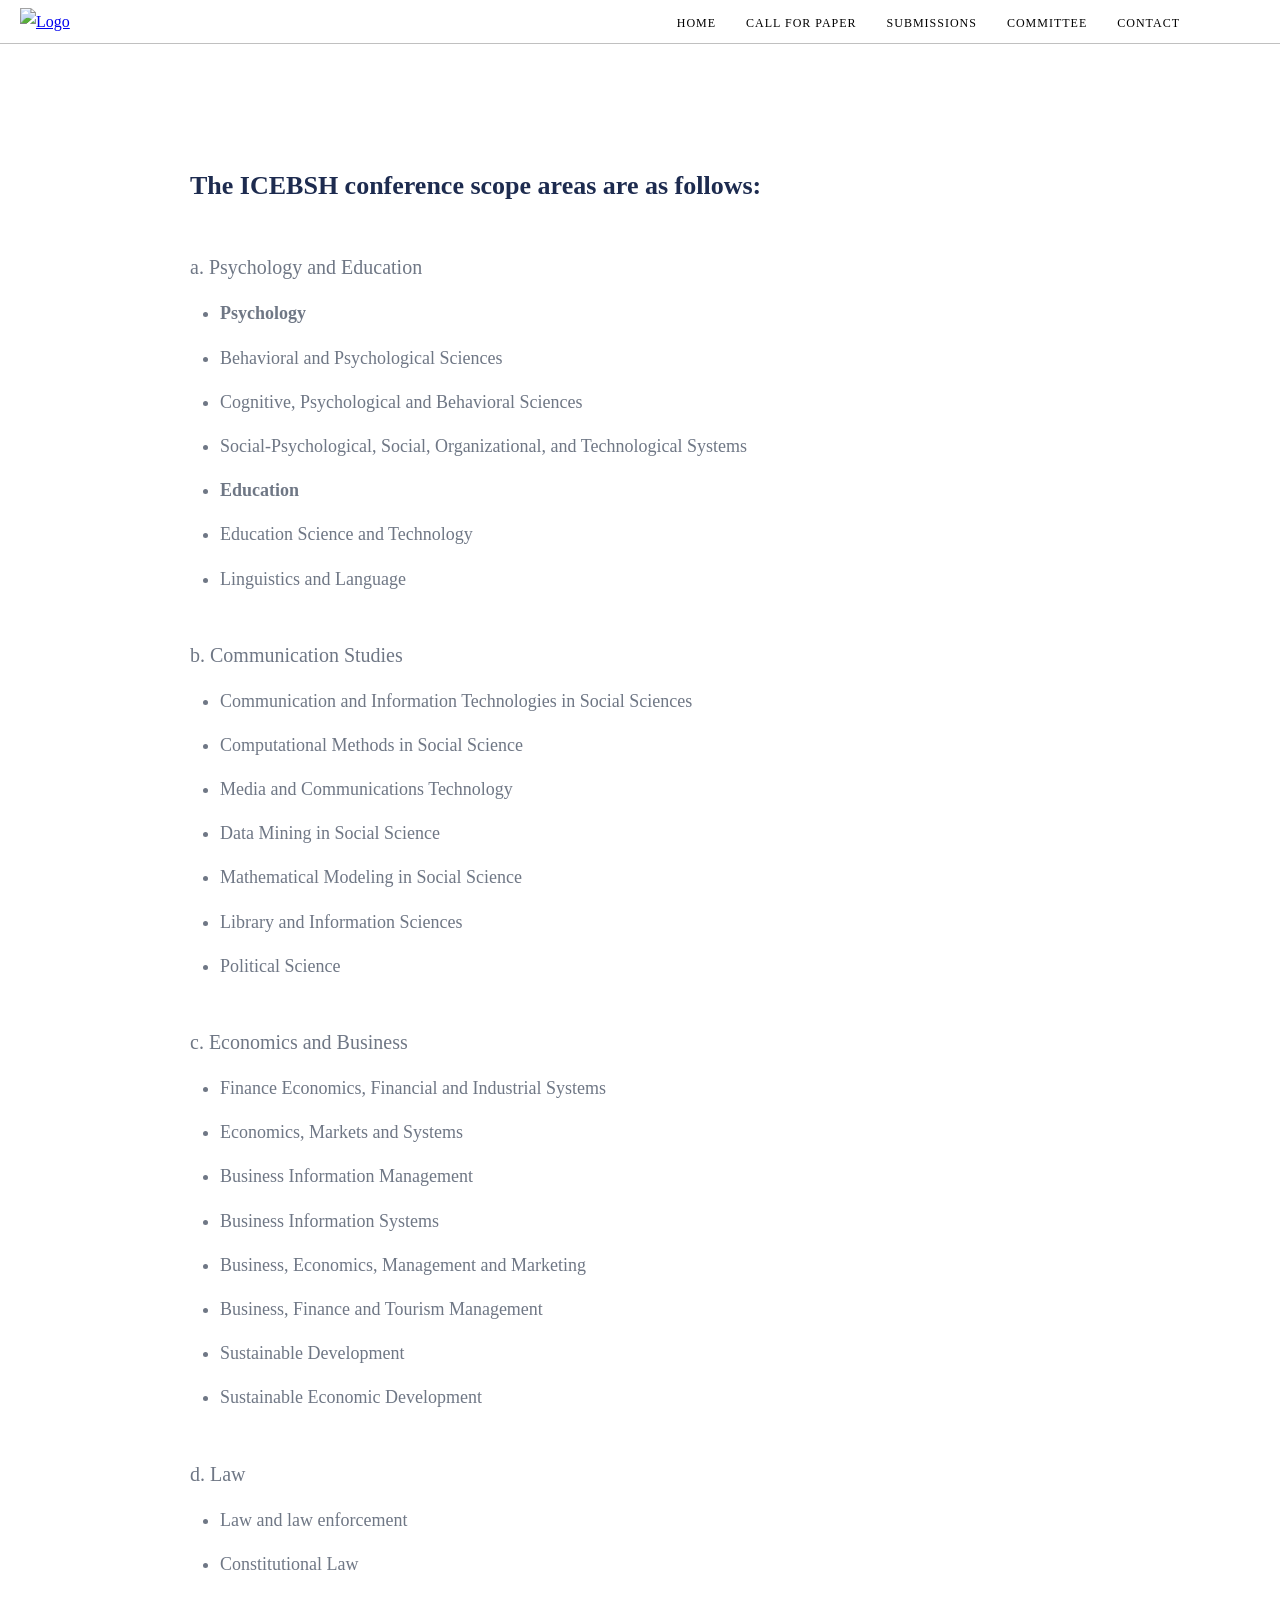
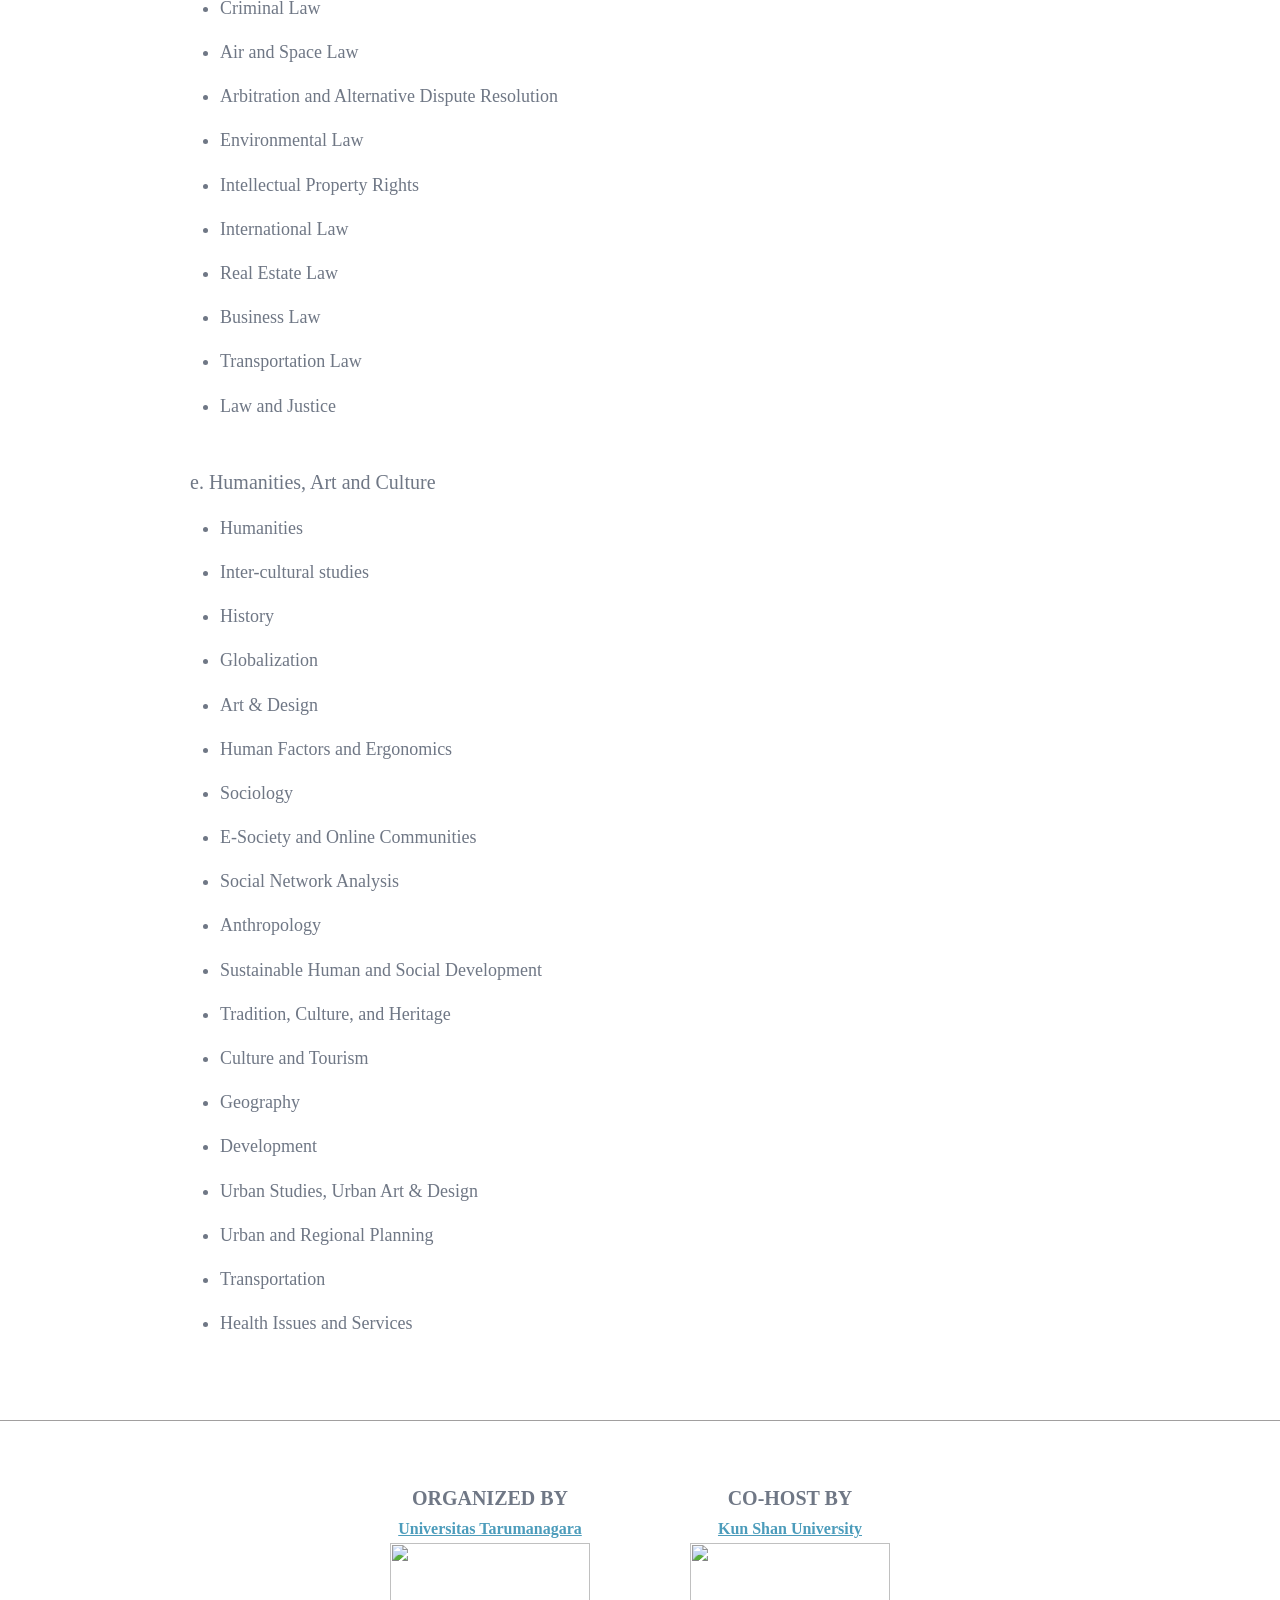
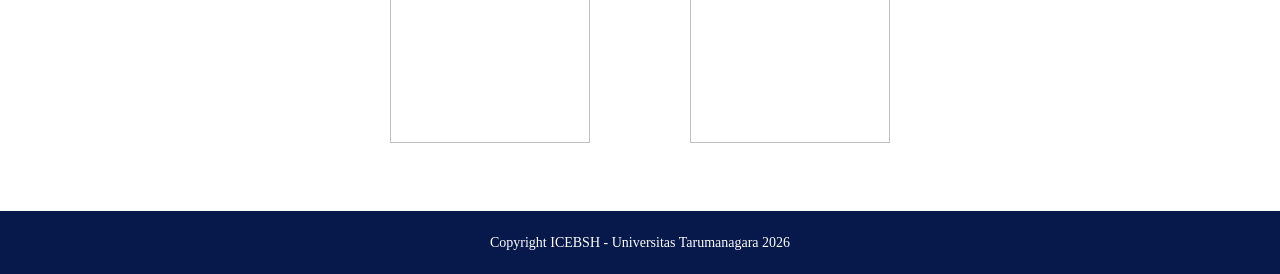
==== callforpaper.html @ 002e09a8 "update navbar & font" ====
<!DOCTYPE html>
<html lang="en">
<head>
    <meta charset="UTF-8">
    <title>Call For Paper - ICEBSH 2026</title>
    <meta name="viewport" content="width=device-width, initial-scale=1.0">
    <link rel="stylesheet" href="style.css">
</head>
<body>
   
<!-- NAVBAR -->
<header class="navbar">
    <div class="nav-container">
        <div class="logo">
            <a href="index.html">
                <img src="img/logoicebsh.png" alt="Logo">
            </a>
        </div>

        <div class="menu-toggle" id="menu-toggle">
            ☰
        </div>
        
         <nav>
            <ul class="nav-menu" id="nav-menu">
                <li><a href="index.html">HOME</a></li>
                <li class ="dropdown"><a href="callforpaper.html">CALL FOR PAPER</a></li>
                <li><a href="submissions.html">SUBMISSIONS</a></li>
                <li><a href="committee.html">COMMITTEE</a></li>
                <li><a href="contact.html">CONTACT</a></li>
            </ul>
        </nav>
    </div>
</header>

<div class="cfp-container">
<h2 class="cfp-title">The ICEBSH conference scope areas are as follows:</h2>
    <div class="cfp-content">
    <p class="cfp-section">a. Psychology and Education</p>
    <ul>
    <li><strong>Psychology</strong></li>
    <li>Behavioral and Psychological Sciences</li>
    <li>Cognitive, Psychological and Behavioral Sciences</li>
    <li>Social-Psychological, Social, Organizational, and Technological Systems</li>
    <li><strong>Education</strong></li>
    <li>Education Science and Technology</li>
    <li>Linguistics and Language</li>
    </ul>

    <p class="cfp-section">b. Communication Studies</p>

    <ul>
    <li>Communication and Information Technologies in Social Sciences</li>
    <li>Computational Methods in Social Science</li>
    <li>Media and Communications Technology</li>
    <li>Data Mining in Social Science</li>
    <li>Mathematical Modeling in Social Science</li>
    <li>Library and Information Sciences</li>
    <li>Political Science</li>
    </ul>

    <p class="cfp-section">c. Economics and Business</p>

    <ul>
    <li>Finance Economics, Financial and Industrial Systems</li>
    <li>Economics, Markets and Systems</li>
    <li>Business Information Management</li>
    <li>Business Information Systems</li>
    <li>Business, Economics, Management and Marketing</li>
    <li>Business, Finance and Tourism Management</li>
    <li>Sustainable Development</li>
    <li>Sustainable Economic Development</li>
    </ul>

    <p class="cfp-section">d. Law</p>

    <ul>
    <li>Law and law enforcement</li>
    <li>Constitutional Law</li>
    <li>Criminal Law</li>
    <li>Air and Space Law</li>
    <li>Arbitration and Alternative Dispute Resolution</li>
    <li>Environmental Law</li>
    <li>Intellectual Property Rights</li>
    <li>International Law</li>
    <li>Real Estate Law</li>
    <li>Business Law</li>
    <li>Transportation Law</li>
    <li>Law and Justice</li>
    </ul>

    <p class="cfp-section">e. Humanities, Art and Culture</p>

    <ul>
    <li>Humanities</li>
    <li>Inter-cultural studies</li>
    <li>History</li>
    <li>Globalization</li>
    <li>Art & Design</li>
    <li>Human Factors and Ergonomics</li>
    <li>Sociology</li>
    <li>E-Society and Online Communities</li>
    <li>Social Network Analysis</li>
    <li>Anthropology</li>
    <li>Sustainable Human and Social Development</li>
    <li>Tradition, Culture, and Heritage</li>
    <li>Culture and Tourism</li>
    <li>Geography</li>
    <li>Development</li>
    <li>Urban Studies, Urban Art & Design</li>
    <li>Urban and Regional Planning</li>
    <li>Transportation</li>
    <li>Health Issues and Services</li>
    </ul>

    </div>
</div>

<section class="partners">
    <div class="partner-item">
        <h3>ORGANIZED BY</h3>
        <p>
            <a href="https://untar.ac.id" target="_blank">
            Universitas Tarumanagara</a>
        </p>
        <img src="img/untar.png" alt="">
    </div>

    <div class="partner-item">
        <h3>CO-HOST BY</h3>
        <p>
            <a href="https://untar.ac.id" target="_blank">
            Kun Shan University</a>
        </p>
        <img src="img/kunshan.png" alt="">
    </div>
</section>

<footer>
    Copyright ICEBSH - Universitas Tarumanagara 2026
</footer>

<script>
    const toggle = document.getElementById("menu-toggle");
    const menu = document.getElementById("nav-menu");

    toggle.addEventListener("click", function(){
        menu.classList.toggle("active");
    });
</script>

</body>
</html>
---- style.css ----
* {
    margin: 0;
    padding: 0;
    box-sizing: border-box;
}

body {
    font-family: 'Arial, Helvetica, sans-serif';
    line-height: 1.7;
    color: #222;
    min-height: 100vh;
}

/* NAVBAR */
.navbar {
    background: #ffffff;
    border-bottom: 1px solid #c0c0c0;
    position:flex;
    margin-left: auto;
    top:0;
    z-index:1000;

}

.nav-container {
    display: flex;
    max-width: 1200px;
    padding: 8px 20px;
    justify-content: space-between;
    align-items: center;
}

.logo img {
    height: 50px; 
}

.nav-menu {
    list-style: none;
    display: flex;
    gap: 30px;
}

.nav-menu li a {
    text-decoration: none;
    color: #000;
    font-weight: 300;
    font-size: 12px;
    letter-spacing: 1px;
    text-transform: uppercase;
    transition: 0.3s;
}

.nav-menu li a:hover {
    color: #0056b3;
    position:relative;
}

.nav-menu li a.active {
    color: #0056b3;
    text-decoration:none;
    font-weight:500;
}

.dropdown-menu{
    position:static;
    top:100%;
    left:0;
    background:white;
    list-style:none;
    flex-direction: column;
    padding:10px 0;
    min-width:180px;
    display:none;
    box-shadow:0 2px 10px rgba(0,0,0,0.1);
}

.dropdown-menu li{
    padding:8px 20px;
}

.dropdown-menu li a{
    color:#333;
}

.dropdown:hover .dropdown-menu{
    display:block;
}

/* ===== BANNER ===== */
.hero-banner {
    width: 100%;
    height: 120vh;         
    overflow-x: auto;           
    overflow-y: hidden;
    cursor: grab;
}

.hero-banner img {
    width: 100%;
    min-width: 1200px;              
    height: 100%;
    object-fit: cover;          
    display: block;
}

.hero-banner.active {
    cursor: grabbing;
}

/* ==== ALT BANNER  */
.alt-banner {
    width: 100vw;
    overflow-x: auto; 
    overflow-y: hidden;
}

.alt-banner img {
    width: 100%;
    height: 100%;
    object-fit: fill;
    display: block;
    min-width: 1200px;
}

@media (max-width: 768px) {
    .hero-banner {
        height: 60vh;
    }

    .hero-banner img {
        min-width: 1000px;  
    }
}

/* SECTION UTAMA*/
.section {
    padding: 60px 20px;
    max-width: 1000px;
    margin: auto;
}

.section h1 {
    font-family: 'Georgia, "Times New Roman", serif';
    font-size: 26px;    
    margin-bottom: 10px;
    text-align: left;
    color: #1d2b4f;
}

.section h2 {
    margin-top: 30px;
    margin-bottom: 15px;
    font-size: 20px;
    color: #003d80;
}

.link-highlight {
    color: #0056b3;
    font-weight: 600;
    text-decoration: none;
}

.link-highlight:hover {
    text-decoration: underline;
}

.content-box {
    background: #ffffff;
    padding: 30px;
    border-radius: 8px;
}

.content-box p {
    margin-bottom: 12px;
}

.content-box ul {
    padding-left: 20px;
    margin-bottom: 20px;
}

.content-box ul li {
    margin-bottom: 8px;
}

/* CALL FOR PAPER */
.cfp-container{
    max-width:900px;
    margin:120px auto 80px auto;
    font-family: Georgia, "Times New Roman", serif;
}

.cfp-title{
    text-align:left;
    font-size:26px;
    color:#1d2b4f;
    font-weight:bold;
    margin-bottom:10px;
}

.cfp-content{
    color:#6f7785;
    font-size:18px;
    line-height:1.9;
}

.cfp-section{
    margin-top:40px;
    font-size:20px;
    color: #6f7785;
}

.cfp-content ul{
    margin-top:10px;
    margin-bottom:30px;
    padding-left:30px;
}

.cfp-content li{
    margin-bottom:10px;
}

/* ===== TABLE SCHEDULE ===== */
.schedule-table {
    width: 100%;
    border-collapse: collapse;
    margin-top: 20px;
}

.schedule-table td {
    padding: 12px;
    border-bottom: 1px solid #ddd;
}

.schedule-table tr:hover {
    background: #f1f1f1;
}

/* ===== REGISTRATION BOX ===== */
.price-box {
    background: #eef4ff;
    padding: 20px;
    margin-top: 20px;
    border-left: 5px solid #0056b3;
}

/* ===== PARTNERS ===== */
.partners {
    border-top: #a19f9f solid 1px;
    display: flex;
    justify-content: center;
    gap: 100px;
    padding: 60px 20px;
    background: #ffffff;
    flex-wrap: wrap;
}

.partner-item {
    text-align: center;
}

.partner-item h3 {
    font-size: 20px;
    color: #6f7785;
}
.partner-item a {
    margin-bottom: 5px;
    font-size: 16px;
    font-weight: bold;
    color: #4c9cbb;
}
.partner-item img {
    width: 200px;
    height: 200px;
}

/* ===== SUBMISSION ===== */

.submission-container{
    max-width: 1000px;
    margin: 120px auto 80px auto;
    padding: 40px;
    font-family: Georgia, "Times New Roman", serif;
}

.submission-title{
    text-align: left;
    font-size: 26px;
    margin-bottom: 40px;
}

.submission-content{
    color: #6f7785;
    line-height: 1.8;
    font-size: 18px;
}

.submission-section{
    font-weight: bold;
    font-size: 20px;
    margin-top: 40px;
}

.submission-content ul{
    margin-top: 10px;
    padding-left: 20px;
}

.submission-content li{
    margin-bottom: 10px;
}

.link-highlight{
    color: #0066cc;
    font-weight: bold;
    text-decoration: none;
}

.link-highlight:hover{
    text-decoration: underline;
}

/* ===== COMMITTEE ===== */
.committee-container{
max-width: 1100px;
margin: 120px auto 80px auto;
padding: 40px;
font-family: Georgia, "Times New Roman", serif;
}

.committee-title-main{
text-align: left;
font-size: 28px;
margin-bottom: 40px;
}

.committee-content{
font-size: 18px;
line-height: 1.8;
color: #6f7785;
}

.committee-section{
font-size: 22px;
font-weight: bold;
margin-top: 40px;
margin-bottom: 20px;
}

.committee-row{
display: grid;
grid-template-columns: 220px 20px auto;
margin-bottom: 15px;
}

.committee-role{
font-weight: bold;
}

.committee-names{
line-height: 1.7;
}

.scientific-list{
margin-top: 10px;
padding-left: 20px;
}

.scientific-list li{
margin-bottom: 6px;
}

/* ===== CONTACT ===== */
.contact-section{
    padding:60px 20px;
    max-width:1000px;
    margin:auto;
    min-height:70vh;
}

.contact-box {
    background: #ffffff;
    padding: 30px;
    border-radius: 8px;
    text-align: left;
}

.contact-box p {
    margin-bottom: 10px;
}

.contact-email {
    font-weight: bold;
    color: #0056b3;
}

.contact-page{
    min-height:calc(100vh - 160px);
}   

/* ===== FOOTER ===== */
footer {
    background: #07184a;
    color: #fff;
    text-align: center;
    padding: 20px;
    font-size:14px;
}

/* ===== RESPONSIVE ===== */
.menu-toggle{
    display:none;
    font-size:28px;
    cursor:pointer;
}

@media (max-width:768px){

    .menu-toggle{
        display:block;
    }

    .nav-menu{
        position:absolute;
        top:70px;
        right:0;
        background:white;
        width:100%;
        flex-direction:column;
        align-items:center;
        display:none;
        padding:20px 0;
    }

    .nav-menu.active{
        display:flex;
    }

    .dropdown-menu{
        position:static;
        box-shadow:none;
    }

}
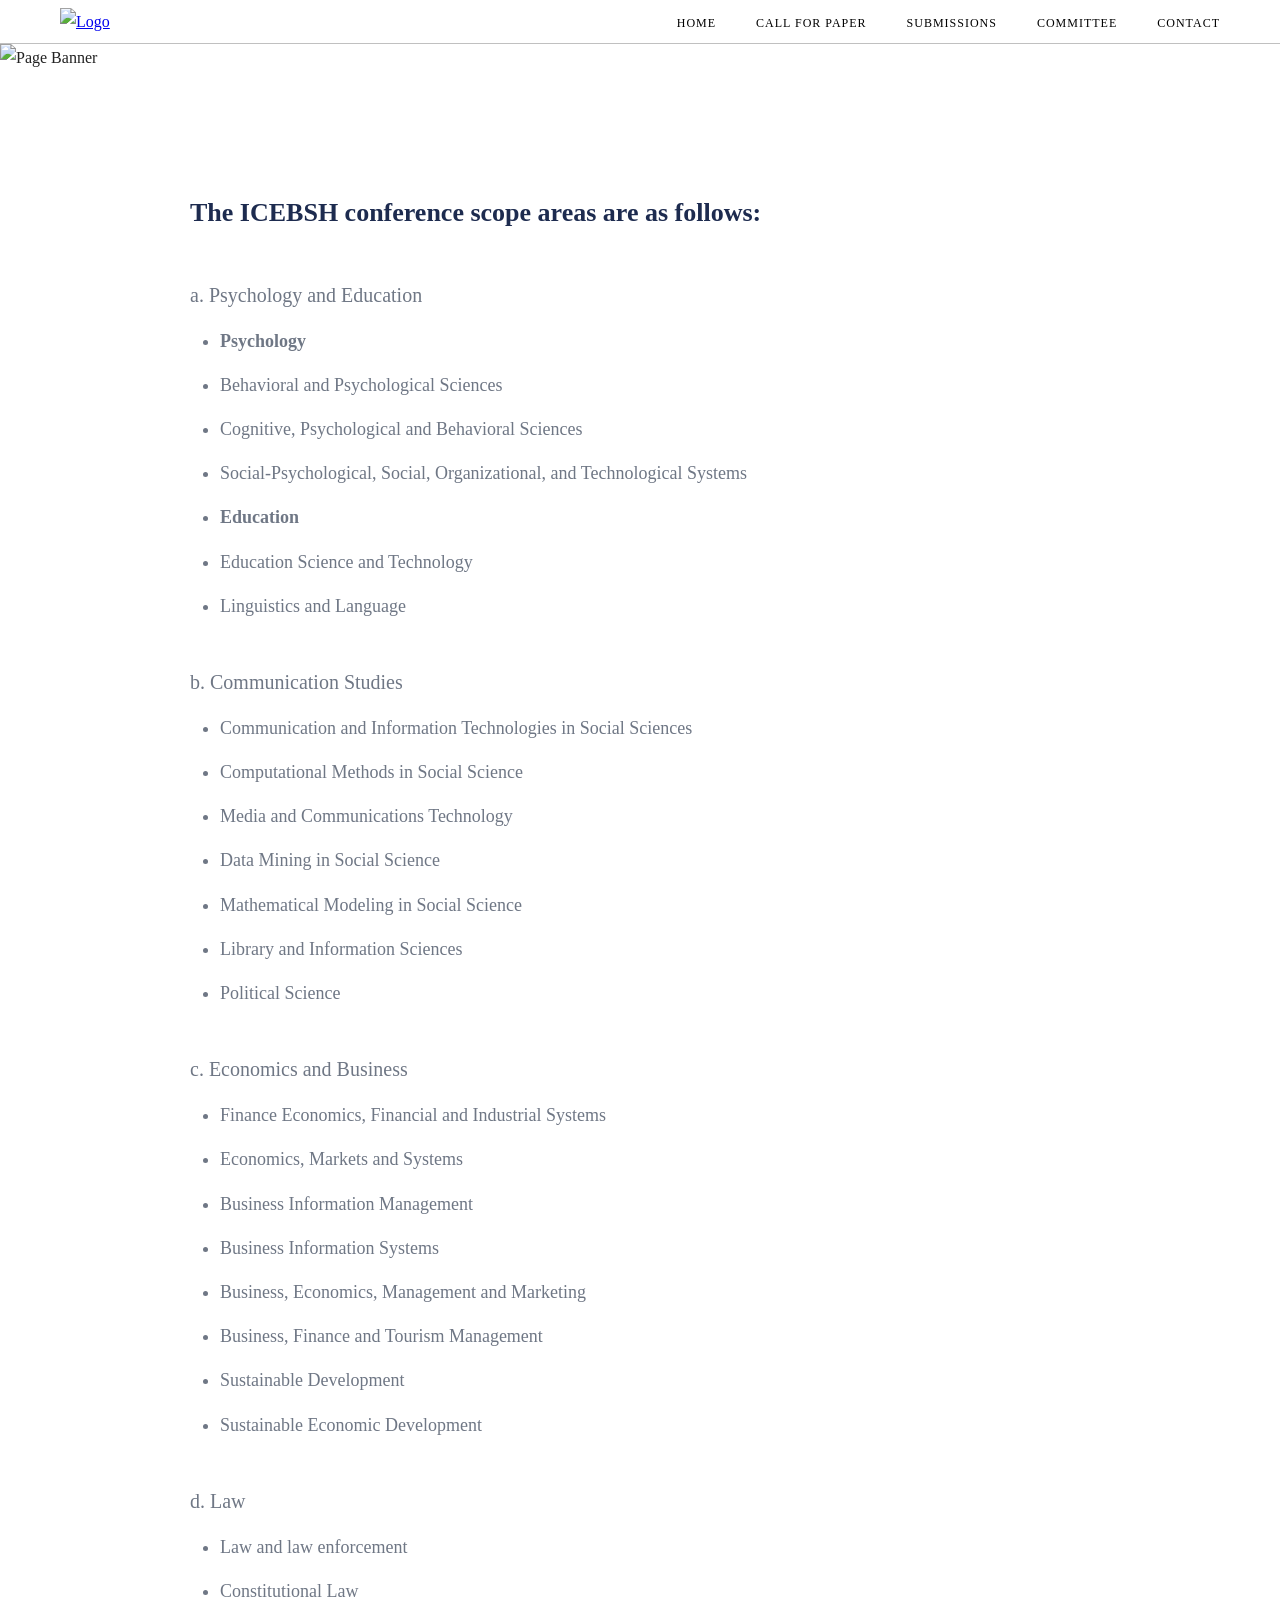
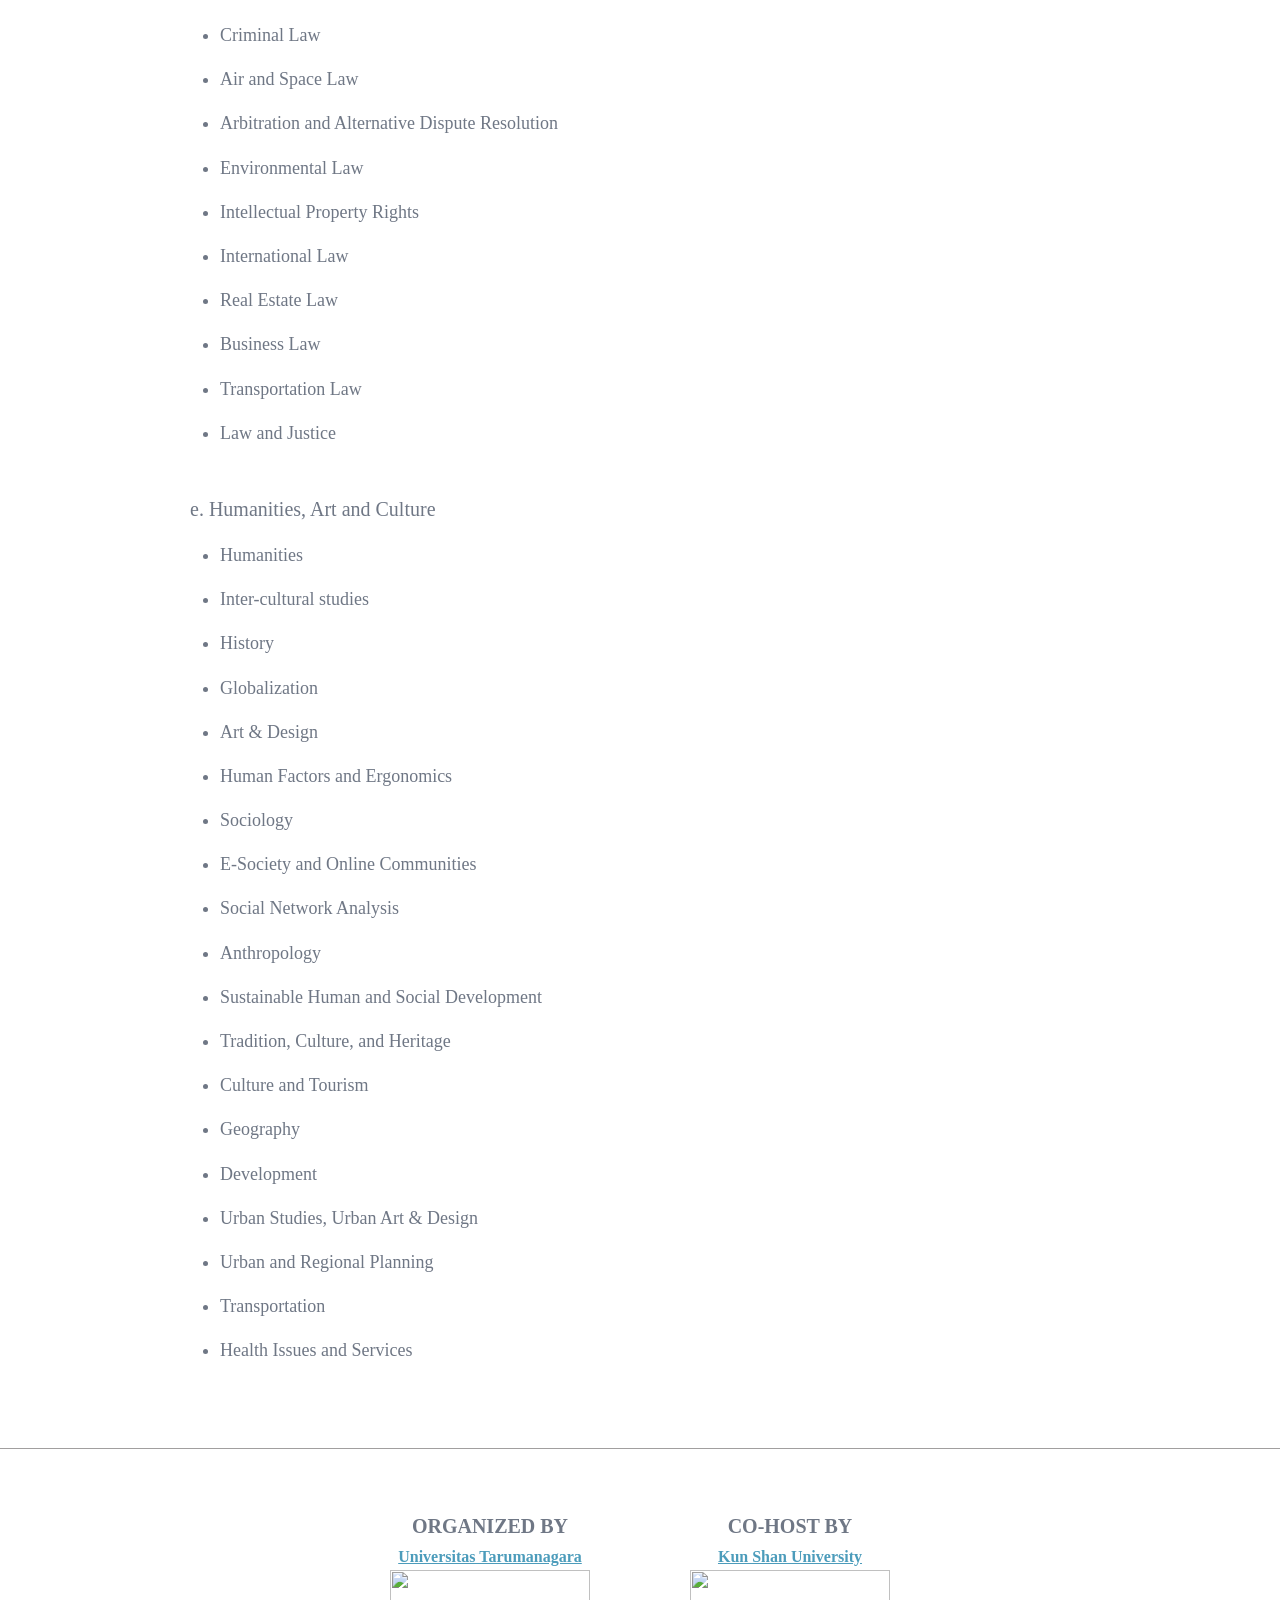
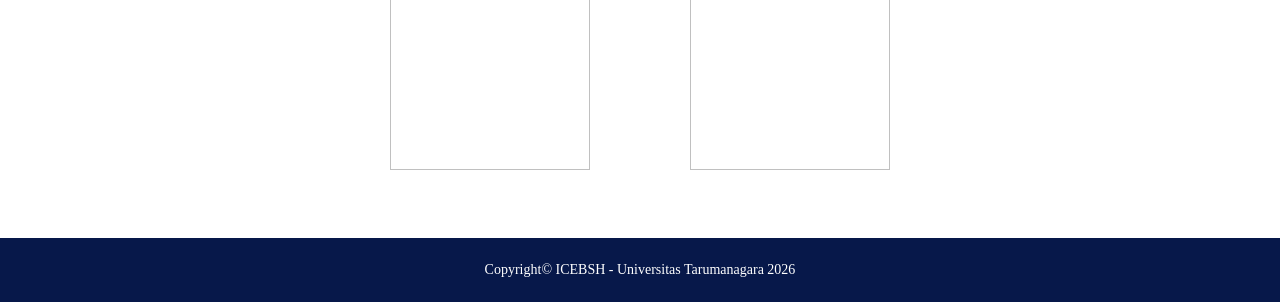
==== commit f06e0adb: "finishing tampilan + add banner di setiap page" ====
--- a/callforpaper.html
+++ b/callforpaper.html
@@ -6,8 +6,9 @@
     <meta name="viewport" content="width=device-width, initial-scale=1.0">
     <link rel="stylesheet" href="style.css">
 </head>
-<body>
-   
+
+
+<body>   
 <!-- NAVBAR -->
 <header class="navbar">
     <div class="nav-container">
@@ -32,6 +33,10 @@
         </nav>
     </div>
 </header>
+
+<section class="page-banner">
+    <img src="img/icebsh.png" alt="Page Banner">
+</section>
 
 <div class="cfp-container">
 <h2 class="cfp-title">The ICEBSH conference scope areas are as follows:</h2>
@@ -137,7 +142,7 @@
 </section>
 
 <footer>
-    Copyright ICEBSH - Universitas Tarumanagara 2026
+    Copyright© <a href="index.html">ICEBSH</a> - Universitas Tarumanagara 2026
 </footer>
 
 <script>
--- a/style.css
+++ b/style.css
@@ -25,6 +25,7 @@
 .nav-container {
     display: flex;
     max-width: 1200px;
+    margin: auto;
     padding: 8px 20px;
     justify-content: space-between;
     align-items: center;
@@ -37,7 +38,7 @@
 .nav-menu {
     list-style: none;
     display: flex;
-    gap: 30px;
+    gap: 40px;
 }
 
 .nav-menu li a {
@@ -86,10 +87,10 @@
     display:block;
 }
 
-/* ===== BANNER ===== */
+/* Banner Home Page  */
 .hero-banner {
     width: 100%;
-    height: 120vh;         
+    height: 130vh;         
     overflow-x: auto;           
     overflow-y: hidden;
     cursor: grab;
@@ -98,7 +99,7 @@
 .hero-banner img {
     width: 100%;
     min-width: 1200px;              
-    height: 100%;
+    height: auto;
     object-fit: cover;          
     display: block;
 }
@@ -107,20 +108,20 @@
     cursor: grabbing;
 }
 
-/* ==== ALT BANNER  */
-.alt-banner {
-    width: 100vw;
-    overflow-x: auto; 
-    overflow-y: hidden;
-}
-
-.alt-banner img {
-    width: 100%;
-    height: 100%;
-    object-fit: fill;
-    display: block;
-    min-width: 1200px;
-}
+/* Page Banner */
+.page-banner{
+    width:100%;
+    max-width:100%;
+    overflow:hidden;
+}
+
+.page-banner img{
+    width:100%;
+    height:auto;
+    display:block;
+}
+
+/* RESPONSIVE */
 
 @media (max-width: 768px) {
     .hero-banner {
@@ -132,54 +133,77 @@
     }
 }
 
-/* SECTION UTAMA*/
-.section {
+/* HOME */
+.home-section {
     padding: 60px 20px;
     max-width: 1000px;
     margin: auto;
-}
-
-.section h1 {
-    font-family: 'Georgia, "Times New Roman", serif';
-    font-size: 26px;    
-    margin-bottom: 10px;
+
+    /* tambahan agar font mengikuti CFP */
+    font-family: Georgia, "Times New Roman", serif;
+
+    /* mengurangi gap antar section */
+    padding-top: 40px;
+    padding-bottom: 40px;
+}
+
+.home-section h1 {
+    font-family: Georgia, "Times New Roman", serif;
+    font-size: 26px;
+    margin-bottom: 0px;
     text-align: left;
     color: #1d2b4f;
-}
-
-.section h2 {
+
+    /* sedikit jarak ke konten */
+    margin-bottom: 10px;
+}
+
+.home-section h2 {
     margin-top: 30px;
     margin-bottom: 15px;
     font-size: 20px;
     color: #003d80;
 }
 
-.link-highlight {
+.home-link-highlight {
     color: #0056b3;
     font-weight: 600;
     text-decoration: none;
 }
 
-.link-highlight:hover {
+.home-link-highlight:hover {
     text-decoration: underline;
 }
 
-.content-box {
+.home-content{
     background: #ffffff;
     padding: 30px;
     border-radius: 8px;
-}
-
-.content-box p {
+    color: #6f7785;
+    font-size: 18px;
+    line-height: 1.9;
+}
+
+.home-content p {
     margin-bottom: 12px;
 }
 
-.content-box ul {
+.home-content ul {
     padding-left: 20px;
     margin-bottom: 20px;
 }
 
-.content-box ul li {
+.home-content ul li {
+    margin-bottom: 8px;
+}
+
+/* tambahan agar list schedule rapi seperti CFP */
+.home-content-box ol {
+    padding-left: 25px;
+    margin-top: 10px;
+}
+
+.home-content-box ol li {
     margin-bottom: 8px;
 }
 
@@ -374,8 +398,17 @@
 .contact-section{
     padding:60px 20px;
     max-width:1000px;
-    margin:auto;
+    margin:120px auto 80px auto;
     min-height:70vh;
+    font-size: 18px;
+    font-family: Georgia, "Times New Roman", serif;
+    color: #6f7785;
+}
+
+.contact-section h1{
+    text-align:left;
+    font-size:26px;
+    color:#1d2b4f;
 }
 
 .contact-box {
@@ -405,6 +438,16 @@
     text-align: center;
     padding: 20px;
     font-size:14px;
+}
+
+footer a{
+    color: inherit;
+    text-decoration: none;
+    font-weight: 500;
+}
+
+footer a:hover{
+    text-decoration: underline;
 }
 
 /* ===== RESPONSIVE ===== */
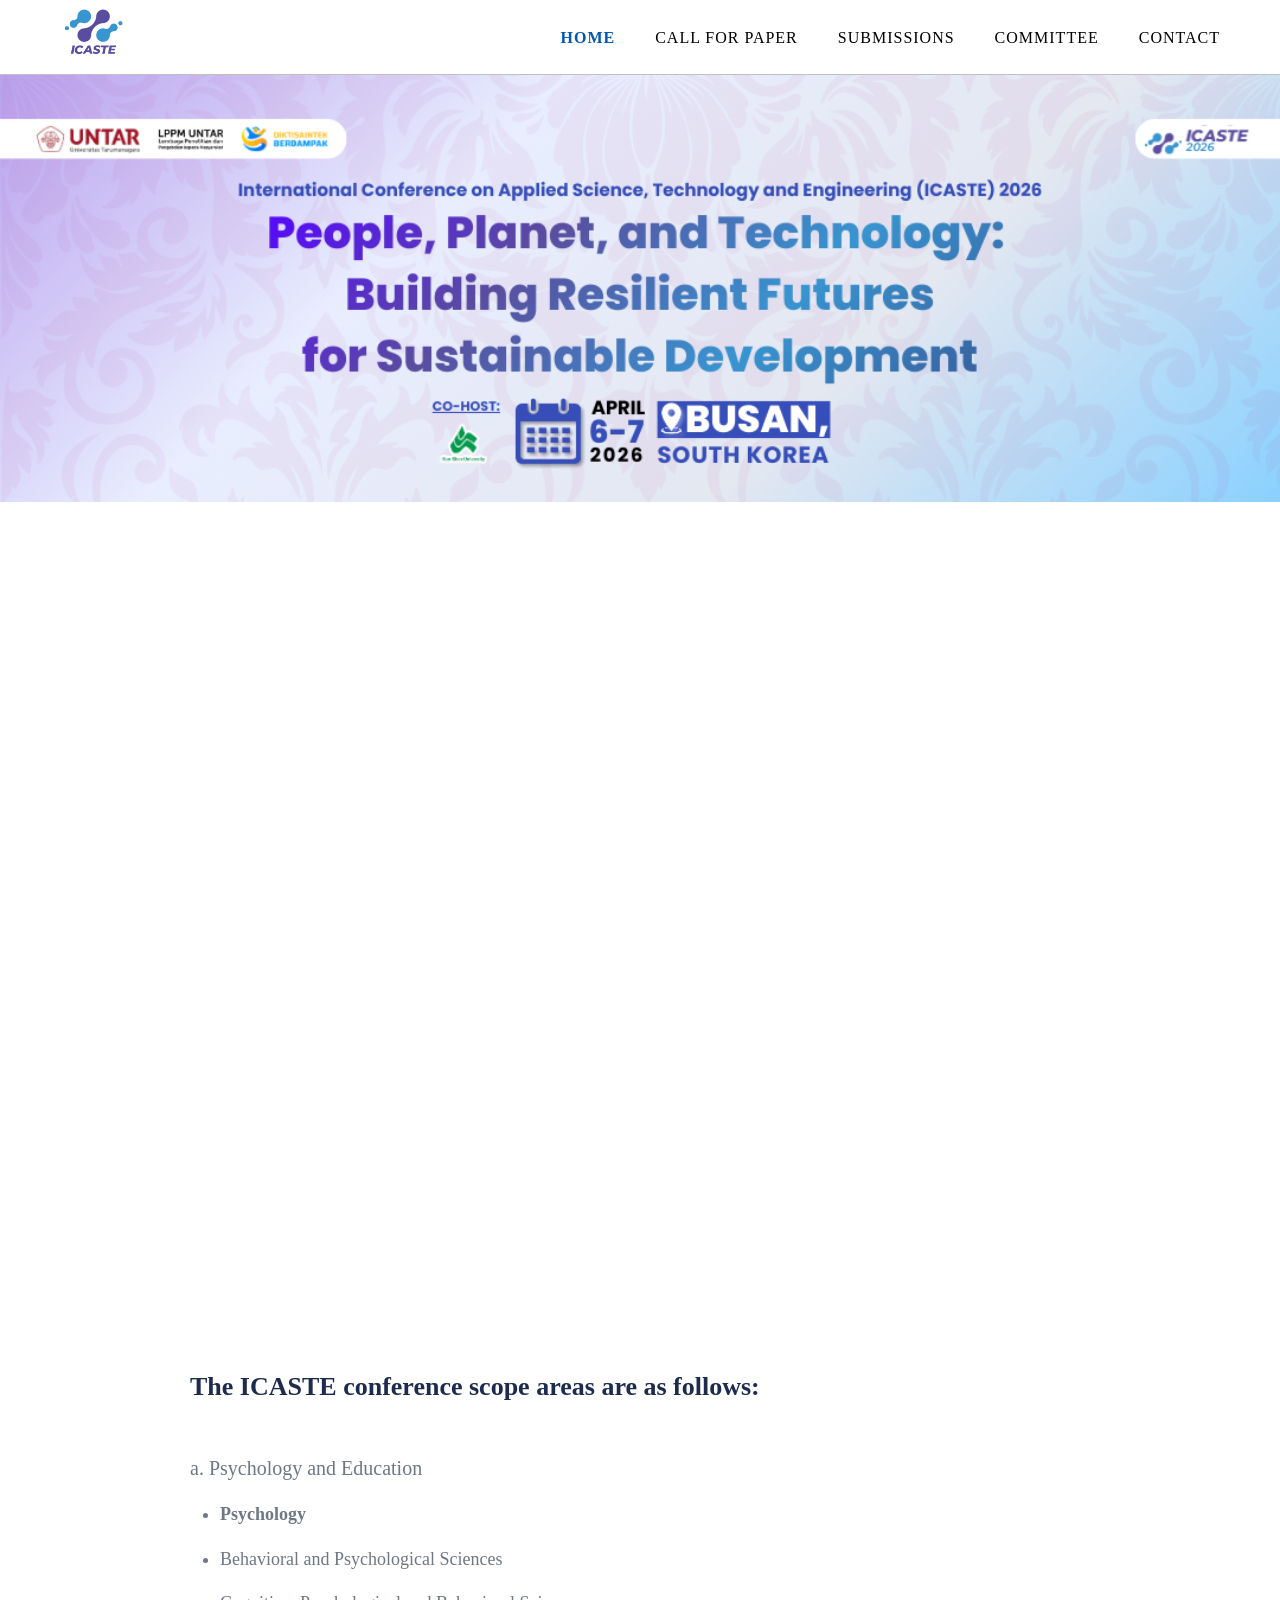
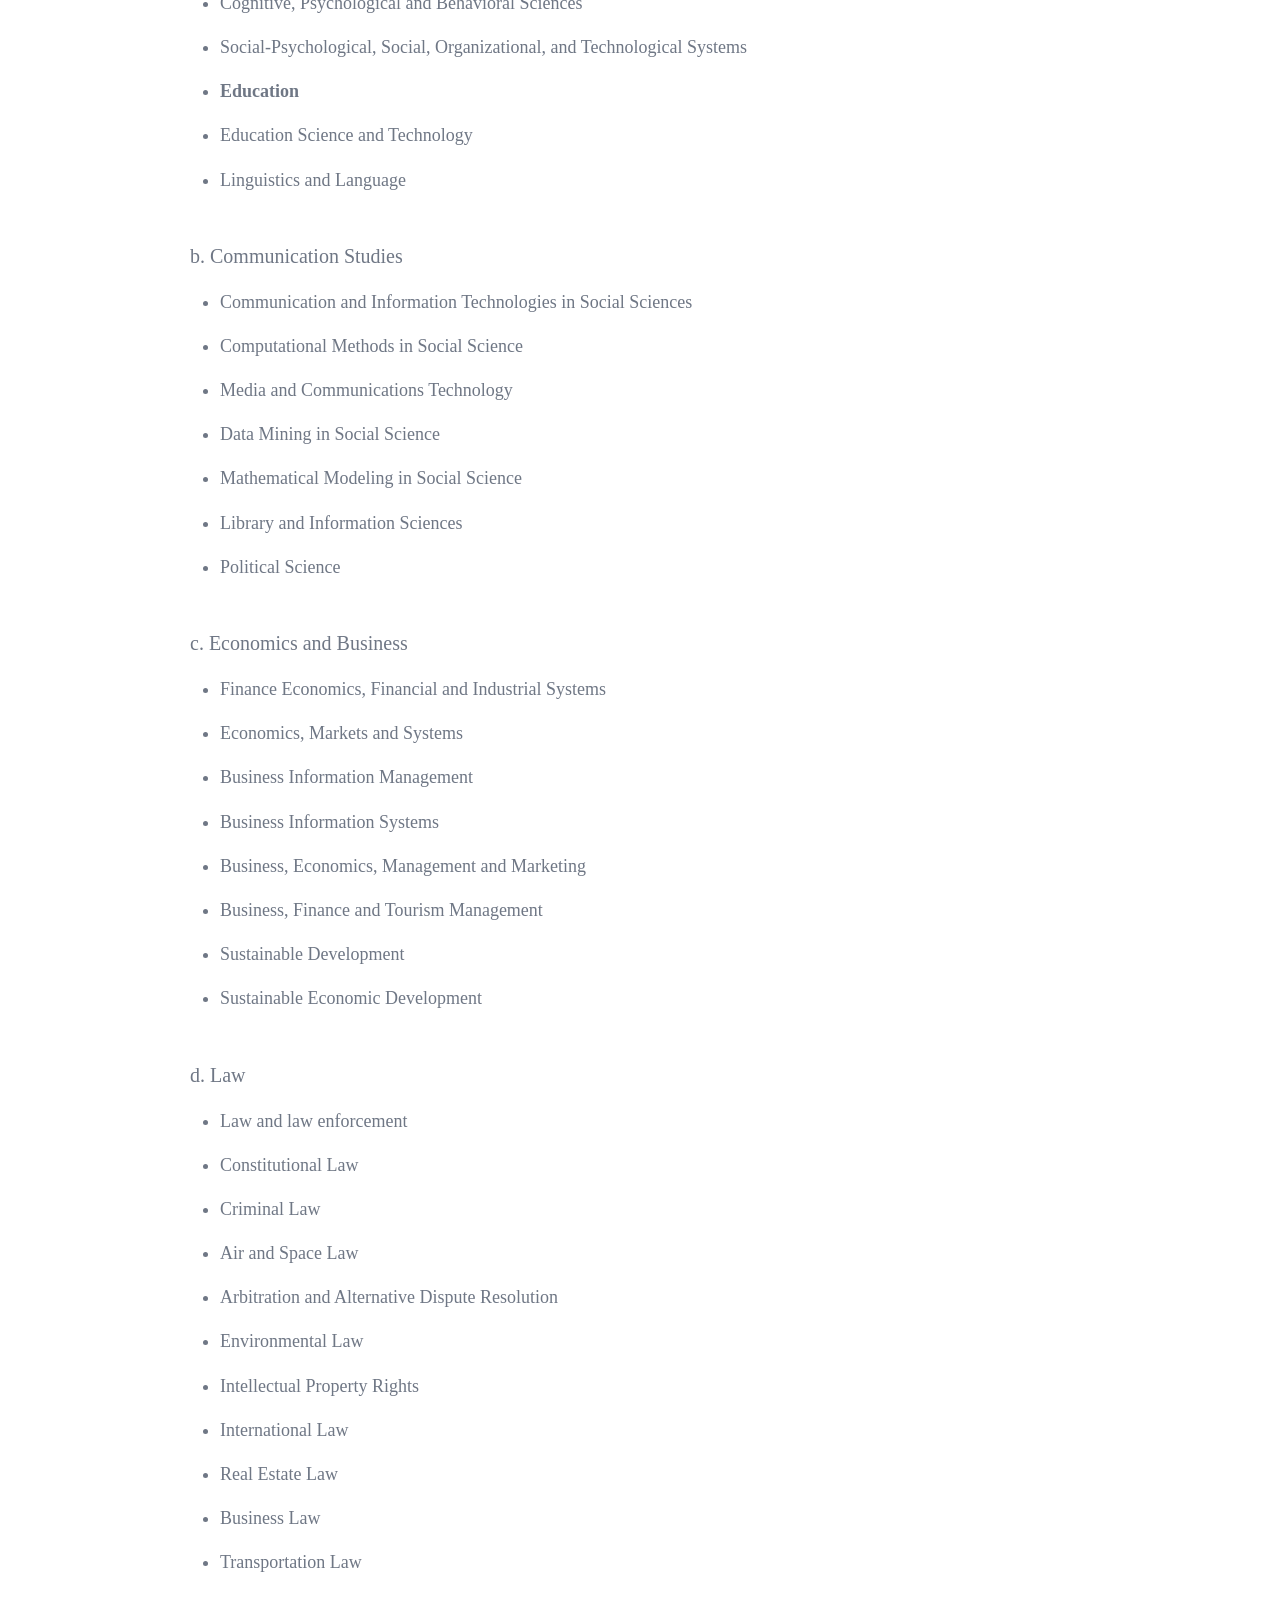
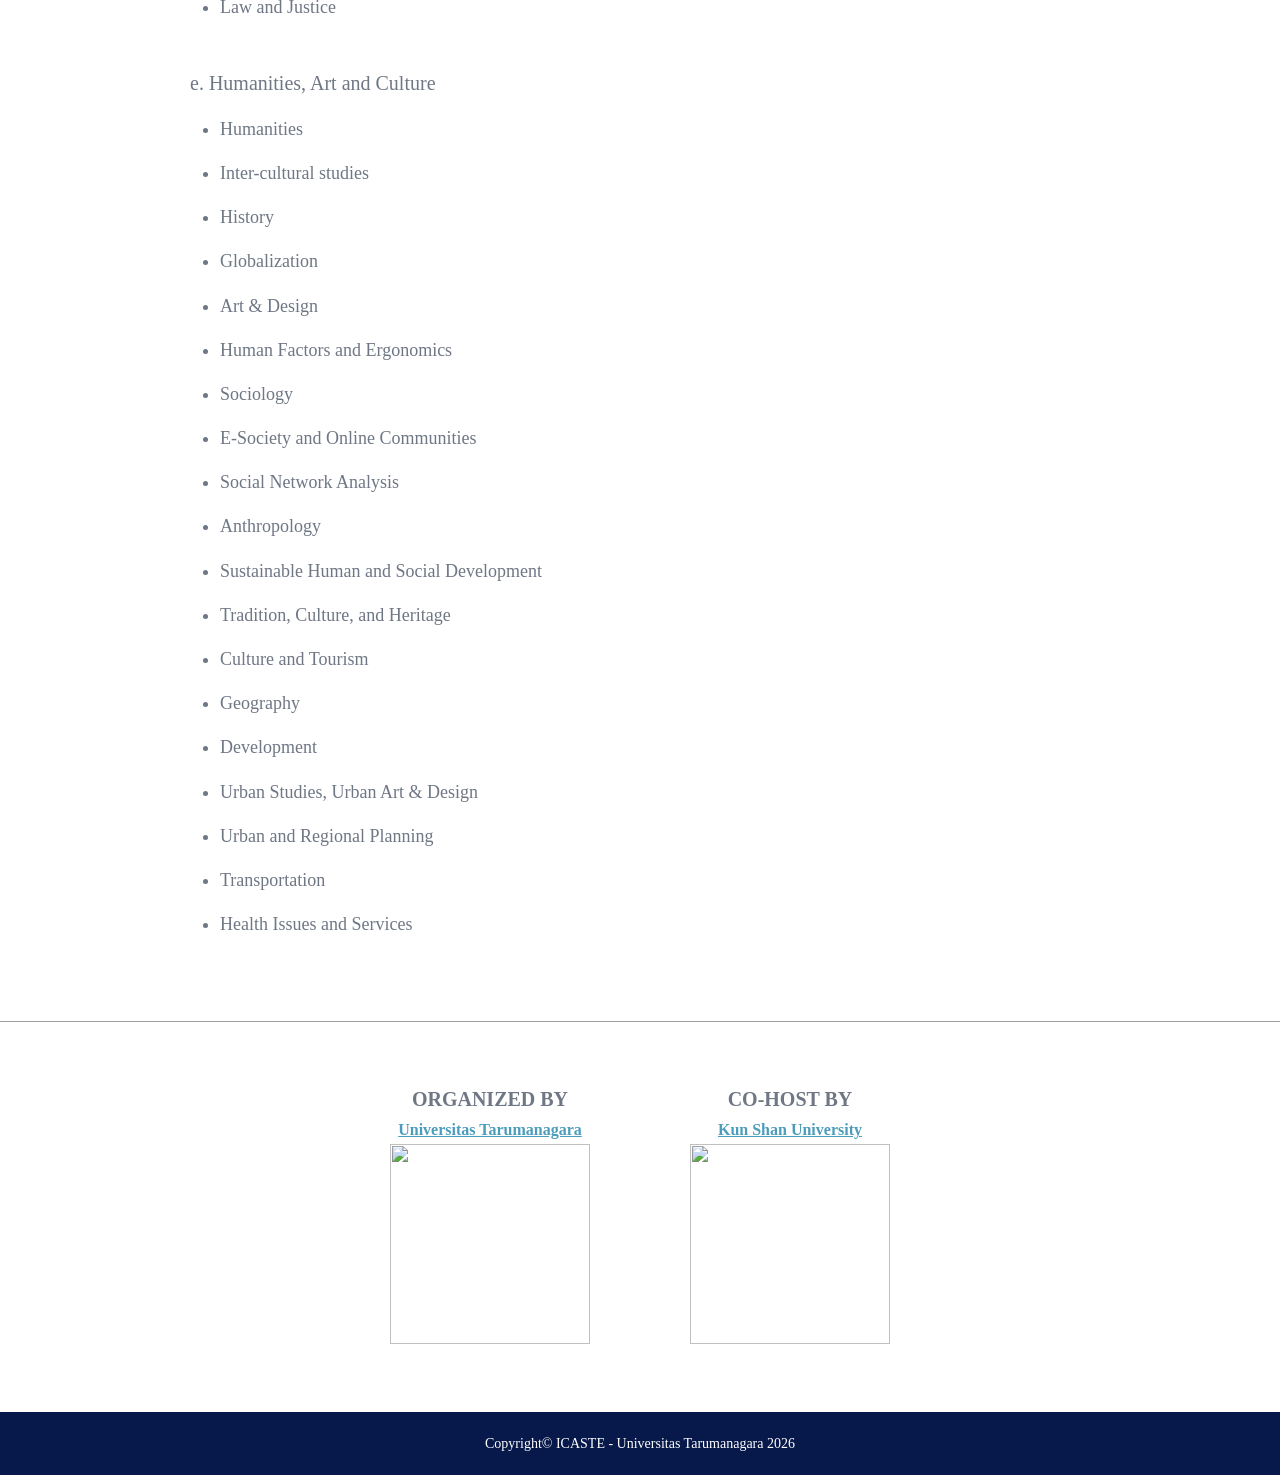
==== commit af54f960: "Upload folder icaste" ====
--- a/callforpaper.html
+++ b/callforpaper.html
@@ -2,7 +2,7 @@
 <html lang="en">
 <head>
     <meta charset="UTF-8">
-    <title>Call For Paper - ICEBSH 2026</title>
+    <title>ICASTE 2026</title>
     <meta name="viewport" content="width=device-width, initial-scale=1.0">
     <link rel="stylesheet" href="style.css">
 </head>
@@ -14,7 +14,7 @@
     <div class="nav-container">
         <div class="logo">
             <a href="index.html">
-                <img src="img/logoicebsh.png" alt="Logo">
+                <img src="img/logoicaste.png" alt="Logo">
             </a>
         </div>
 
@@ -24,8 +24,8 @@
         
          <nav>
             <ul class="nav-menu" id="nav-menu">
-                <li><a href="index.html">HOME</a></li>
-                <li class ="dropdown"><a href="callforpaper.html">CALL FOR PAPER</a></li>
+                <li class ="dropdown"><a href="index.html" class="active">HOME</a></li>
+                <li><a href="callforpaper.html">CALL FOR PAPER</a></li>
                 <li><a href="submissions.html">SUBMISSIONS</a></li>
                 <li><a href="committee.html">COMMITTEE</a></li>
                 <li><a href="contact.html">CONTACT</a></li>
@@ -34,12 +34,12 @@
     </div>
 </header>
 
-<section class="page-banner">
-    <img src="img/icebsh.png" alt="Page Banner">
+<section class="hero-banner">
+    <img src="img/icaste1.png" alt="ICASTE Banner">
 </section>
 
 <div class="cfp-container">
-<h2 class="cfp-title">The ICEBSH conference scope areas are as follows:</h2>
+<h2 class="cfp-title">The ICASTE conference scope areas are as follows:</h2>
     <div class="cfp-content">
     <p class="cfp-section">a. Psychology and Education</p>
     <ul>
@@ -142,7 +142,7 @@
 </section>
 
 <footer>
-    Copyright© <a href="index.html">ICEBSH</a> - Universitas Tarumanagara 2026
+    Copyright© <a href="index.html">ICASTE</a> - Universitas Tarumanagara 2026
 </footer>
 
 <script>
--- a/style.css
+++ b/style.css
@@ -16,10 +16,8 @@
     background: #ffffff;
     border-bottom: 1px solid #c0c0c0;
     position:flex;
-    margin-left: auto;
-    top:0;
+    top:0;  
     z-index:1000;
-
 }
 
 .nav-container {
@@ -41,25 +39,34 @@
     gap: 40px;
 }
 
-.nav-menu li a {
-    text-decoration: none;
-    color: #000;
-    font-weight: 300;
-    font-size: 12px;
-    letter-spacing: 1px;
-    text-transform: uppercase;
-    transition: 0.3s;
-}
-
-.nav-menu li a:hover {
-    color: #0056b3;
-    position:relative;
-}
-
-.nav-menu li a.active {
-    color: #0056b3;
+.nav-menu li a{
+    font-family: 'Georgia, "Times New Roman", serif';
     text-decoration:none;
+    color:#000;
     font-weight:500;
+    font-size:16px;
+    letter-spacing:1px;
+    text-transform:none;
+    padding:10px 0;
+    display:block;
+    transition:0.3s;
+}
+
+.nav-menu li.active{
+    border-bottom:3px solid #0056b3;
+}
+
+.nav-menu li a.active{
+    color:#0056b3;
+    font-weight:750;
+}
+
+.nav-menu li:hover{
+    border-bottom:3px solid #0056b3;
+}
+
+.nav-menu li a:hover{
+    color:#0056b3;
 }
 
 .dropdown-menu{
@@ -138,23 +145,17 @@
     padding: 60px 20px;
     max-width: 1000px;
     margin: auto;
-
-    /* tambahan agar font mengikuti CFP */
     font-family: Georgia, "Times New Roman", serif;
-
-    /* mengurangi gap antar section */
     padding-top: 40px;
     padding-bottom: 40px;
 }
 
 .home-section h1 {
     font-family: Georgia, "Times New Roman", serif;
-    font-size: 26px;
+    font-size: 40px;
     margin-bottom: 0px;
     text-align: left;
     color: #1d2b4f;
-
-    /* sedikit jarak ke konten */
     margin-bottom: 10px;
 }
 
@@ -197,7 +198,6 @@
     margin-bottom: 8px;
 }
 
-/* tambahan agar list schedule rapi seperti CFP */
 .home-content-box ol {
     padding-left: 25px;
     margin-top: 10px;
@@ -205,67 +205,6 @@
 
 .home-content-box ol li {
     margin-bottom: 8px;
-}
-
-/* CALL FOR PAPER */
-.cfp-container{
-    max-width:900px;
-    margin:120px auto 80px auto;
-    font-family: Georgia, "Times New Roman", serif;
-}
-
-.cfp-title{
-    text-align:left;
-    font-size:26px;
-    color:#1d2b4f;
-    font-weight:bold;
-    margin-bottom:10px;
-}
-
-.cfp-content{
-    color:#6f7785;
-    font-size:18px;
-    line-height:1.9;
-}
-
-.cfp-section{
-    margin-top:40px;
-    font-size:20px;
-    color: #6f7785;
-}
-
-.cfp-content ul{
-    margin-top:10px;
-    margin-bottom:30px;
-    padding-left:30px;
-}
-
-.cfp-content li{
-    margin-bottom:10px;
-}
-
-/* ===== TABLE SCHEDULE ===== */
-.schedule-table {
-    width: 100%;
-    border-collapse: collapse;
-    margin-top: 20px;
-}
-
-.schedule-table td {
-    padding: 12px;
-    border-bottom: 1px solid #ddd;
-}
-
-.schedule-table tr:hover {
-    background: #f1f1f1;
-}
-
-/* ===== REGISTRATION BOX ===== */
-.price-box {
-    background: #eef4ff;
-    padding: 20px;
-    margin-top: 20px;
-    border-left: 5px solid #0056b3;
 }
 
 /* ===== PARTNERS ===== */
@@ -298,6 +237,43 @@
     height: 200px;
 }
 
+/* CALL FOR PAPER */
+.cfp-container{
+    max-width:900px;
+    margin:120px auto 80px auto;
+    font-family: Georgia, "Times New Roman", serif;
+}
+
+.cfp-title{
+    text-align:left;
+    font-size:26px;
+    color:#1d2b4f;
+    font-weight:bold;
+    margin-bottom:10px;
+}
+
+.cfp-content{
+    color:#6f7785;
+    font-size:18px;
+    line-height:1.9;
+}
+
+.cfp-section{
+    margin-top:40px;
+    font-size:20px;
+    color: #6f7785;
+}
+
+.cfp-content ul{
+    margin-top:10px;
+    margin-bottom:30px;
+    padding-left:30px;
+}
+
+.cfp-content li{
+    margin-bottom:10px;
+}
+
 /* ===== SUBMISSION ===== */
 
 .submission-container{
@@ -309,7 +285,7 @@
 
 .submission-title{
     text-align: left;
-    font-size: 26px;
+    font-size: 40px;
     margin-bottom: 40px;
 }
 
@@ -344,7 +320,7 @@
     text-decoration: underline;
 }
 
-/* ===== COMMITTEE ===== */
+/* COMMITTEE */
 .committee-container{
 max-width: 1100px;
 margin: 120px auto 80px auto;
@@ -354,7 +330,7 @@
 
 .committee-title-main{
 text-align: left;
-font-size: 28px;
+font-size: 40px;
 margin-bottom: 40px;
 }
 
@@ -394,7 +370,7 @@
 margin-bottom: 6px;
 }
 
-/* ===== CONTACT ===== */
+/* CONTACT */
 .contact-section{
     padding:60px 20px;
     max-width:1000px;
@@ -407,7 +383,7 @@
 
 .contact-section h1{
     text-align:left;
-    font-size:26px;
+    font-size:40px;
     color:#1d2b4f;
 }
 
@@ -431,7 +407,7 @@
     min-height:calc(100vh - 160px);
 }   
 
-/* ===== FOOTER ===== */
+/* FOOTER */
 footer {
     background: #07184a;
     color: #fff;
@@ -450,7 +426,7 @@
     text-decoration: underline;
 }
 
-/* ===== RESPONSIVE ===== */
+/* =====RESPONSIVE */
 .menu-toggle{
     display:none;
     font-size:28px;
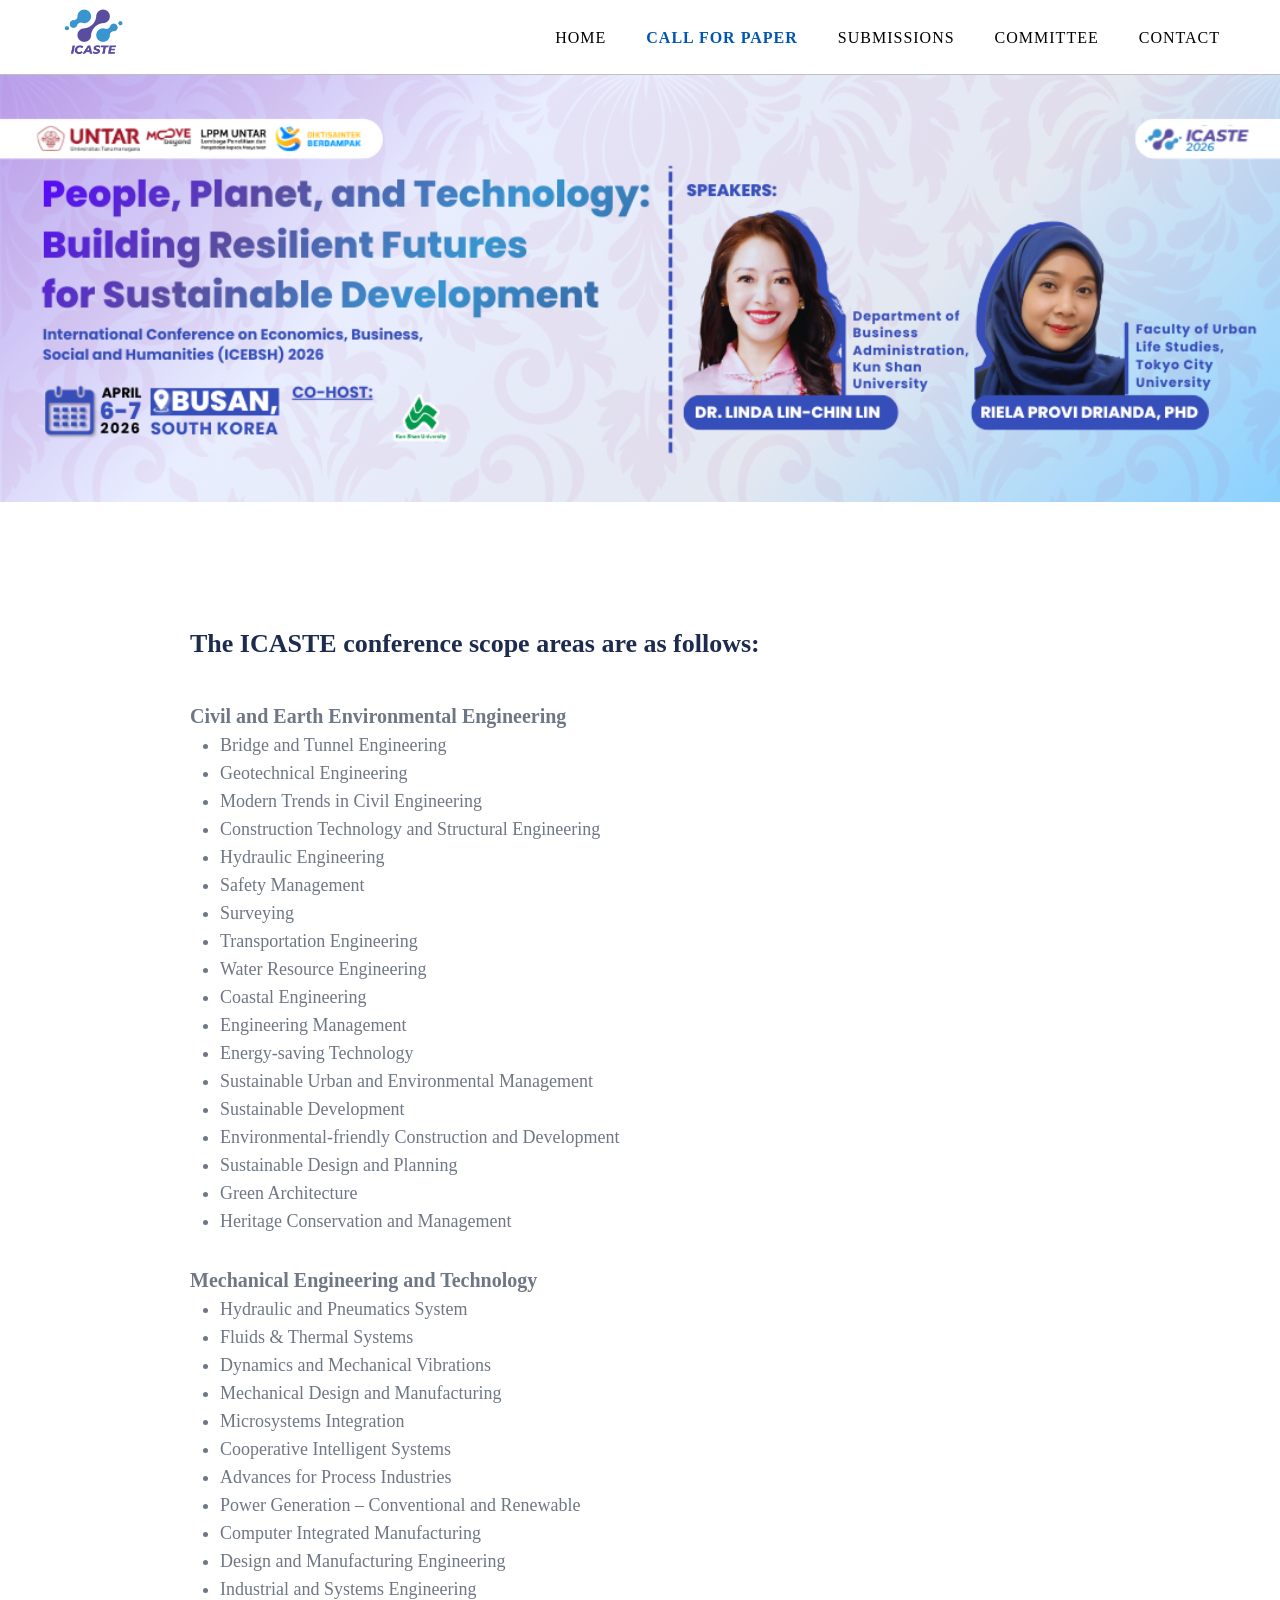
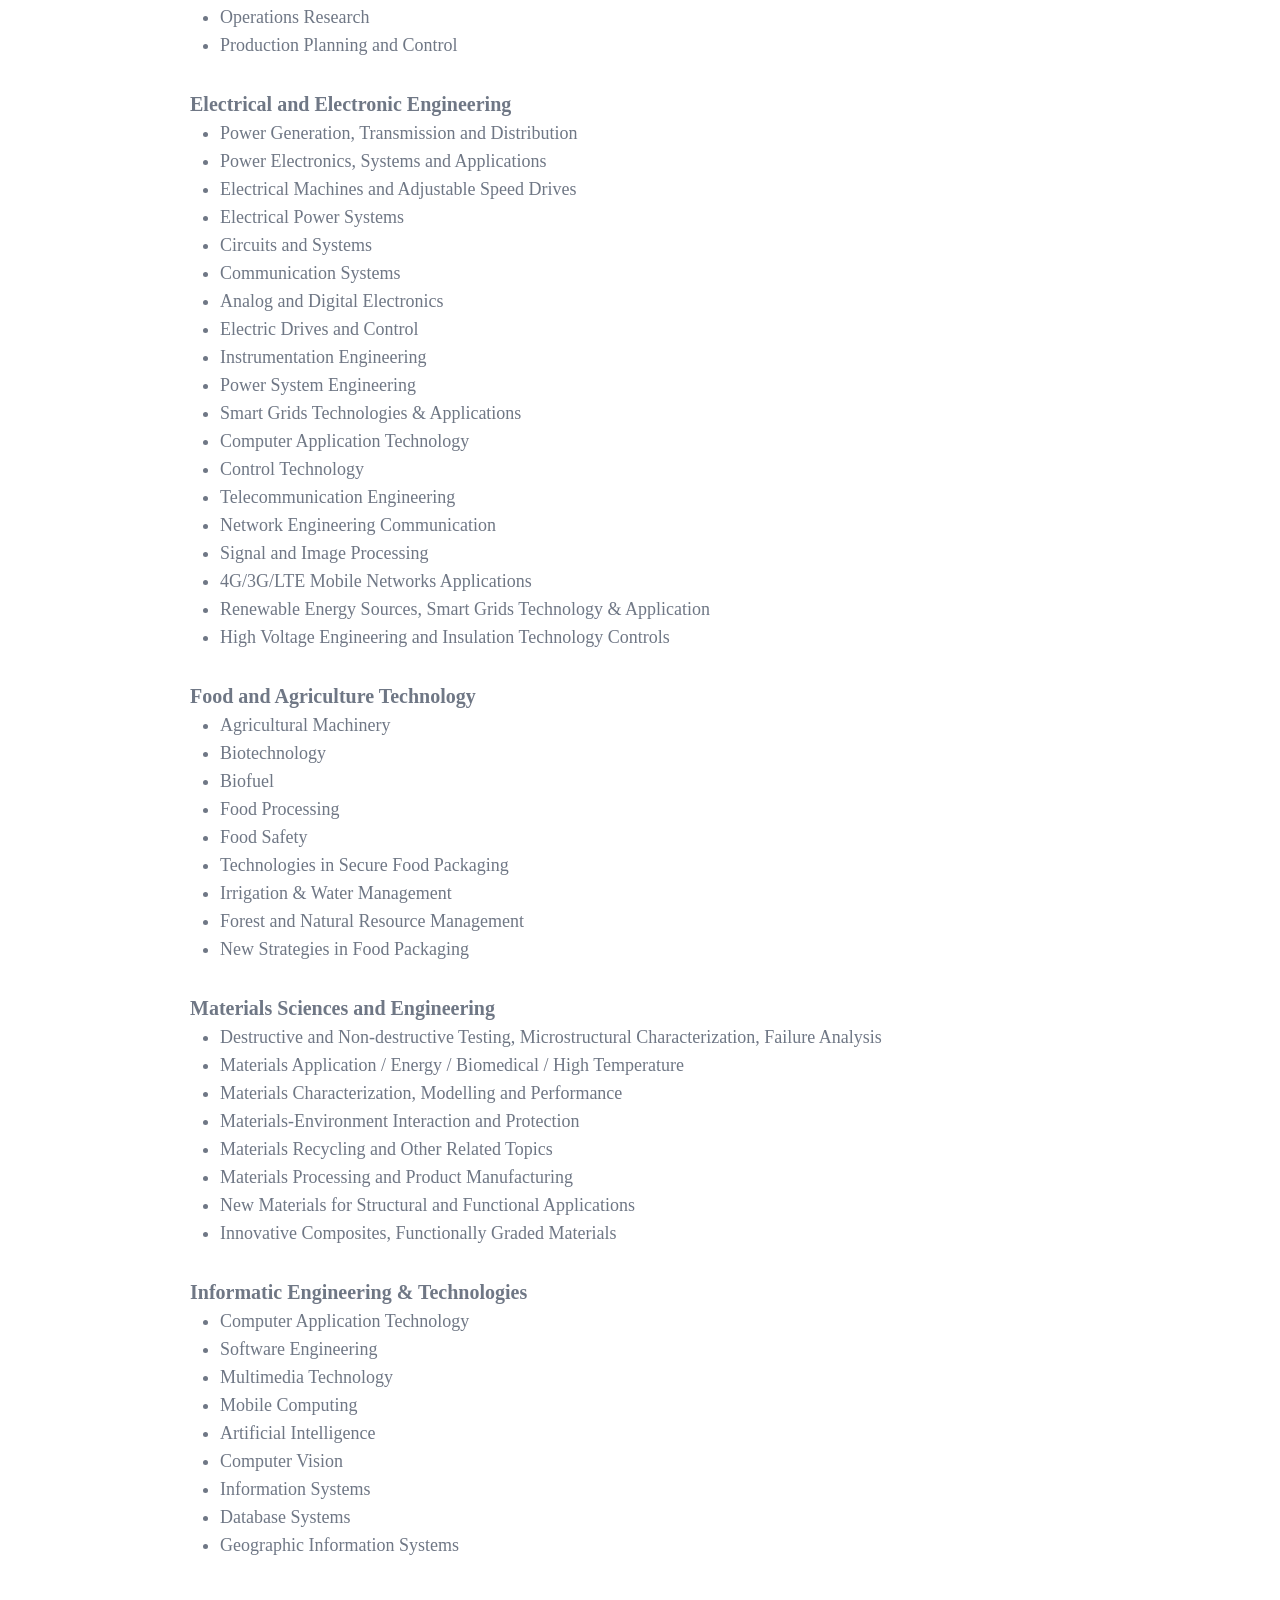
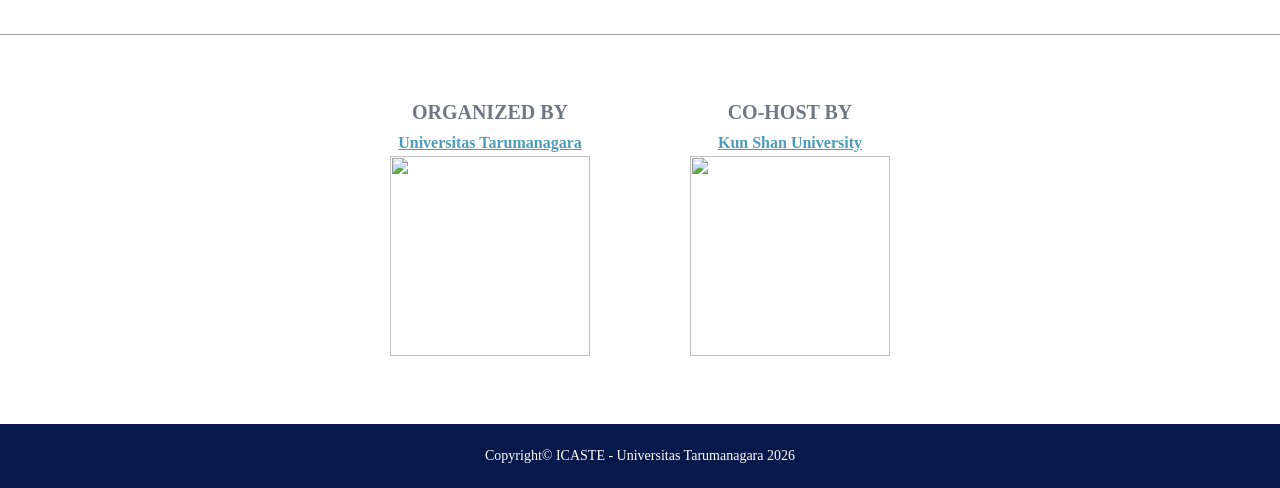
==== commit ab06945c: "update banner & cfp" ====
--- a/callforpaper.html
+++ b/callforpaper.html
@@ -24,8 +24,8 @@
         
          <nav>
             <ul class="nav-menu" id="nav-menu">
-                <li class ="dropdown"><a href="index.html" class="active">HOME</a></li>
-                <li><a href="callforpaper.html">CALL FOR PAPER</a></li>
+                <li class ="dropdown"><a href="index.html">HOME</a></li>
+                <li><a href="callforpaper.html" class="active">CALL FOR PAPER</a></li>
                 <li><a href="submissions.html">SUBMISSIONS</a></li>
                 <li><a href="committee.html">COMMITTEE</a></li>
                 <li><a href="contact.html">CONTACT</a></li>
@@ -34,89 +34,113 @@
     </div>
 </header>
 
-<section class="hero-banner">
+<section class="page-banner">
     <img src="img/icaste1.png" alt="ICASTE Banner">
 </section>
 
 <div class="cfp-container">
 <h2 class="cfp-title">The ICASTE conference scope areas are as follows:</h2>
     <div class="cfp-content">
-    <p class="cfp-section">a. Psychology and Education</p>
+    <p class="cfp-section"><strong>Civil and Earth Environmental Engineering</strong></p>
     <ul>
-    <li><strong>Psychology</strong></li>
-    <li>Behavioral and Psychological Sciences</li>
-    <li>Cognitive, Psychological and Behavioral Sciences</li>
-    <li>Social-Psychological, Social, Organizational, and Technological Systems</li>
-    <li><strong>Education</strong></li>
-    <li>Education Science and Technology</li>
-    <li>Linguistics and Language</li>
+    <li>Bridge and Tunnel Engineering</li>
+    <li>Geotechnical Engineering</li>
+    <li>Modern Trends in Civil Engineering</li>
+    <li>Construction Technology and Structural Engineering</li>
+    <li>Hydraulic Engineering</li>
+    <li>Safety Management</li>
+    <li>Surveying</li>
+    <li>Transportation Engineering</li>
+    <li>Water Resource Engineering</li>
+    <li>Coastal Engineering</li>
+    <li>Engineering Management</li>
+    <li>Energy-saving Technology</li>
+    <li>Sustainable Urban and Environmental Management</li>
+    <li>Sustainable Development</li>
+    <li>Environmental-friendly Construction and Development</li>
+    <li>Sustainable Design and Planning</li>
+    <li>Green Architecture</li>
+    <li>Heritage Conservation and Management</li>
     </ul>
 
-    <p class="cfp-section">b. Communication Studies</p>
-
+    <p class="cfp-section"><strong>Mechanical Engineering and Technology</strong></p>
     <ul>
-    <li>Communication and Information Technologies in Social Sciences</li>
-    <li>Computational Methods in Social Science</li>
-    <li>Media and Communications Technology</li>
-    <li>Data Mining in Social Science</li>
-    <li>Mathematical Modeling in Social Science</li>
-    <li>Library and Information Sciences</li>
-    <li>Political Science</li>
+    <li>Hydraulic and Pneumatics System</li>
+    <li>Fluids & Thermal Systems</li>
+    <li>Dynamics and Mechanical Vibrations</li>
+    <li>Mechanical Design and Manufacturing</li>
+    <li>Microsystems Integration</li>
+    <li>Cooperative Intelligent Systems</li>
+    <li>Advances for Process Industries</li>
+    <li>Power Generation – Conventional and Renewable</li>
+    <li>Computer Integrated Manufacturing</li>
+    <li>Design and Manufacturing Engineering</li>
+    <li>Industrial and Systems Engineering</li>
+    <li>Operations Research</li>
+    <li>Production Planning and Control</li>
     </ul>
 
-    <p class="cfp-section">c. Economics and Business</p>
-
+    <p class="cfp-section"><strong>Electrical and Electronic Engineering</strong></p>
     <ul>
-    <li>Finance Economics, Financial and Industrial Systems</li>
-    <li>Economics, Markets and Systems</li>
-    <li>Business Information Management</li>
-    <li>Business Information Systems</li>
-    <li>Business, Economics, Management and Marketing</li>
-    <li>Business, Finance and Tourism Management</li>
-    <li>Sustainable Development</li>
-    <li>Sustainable Economic Development</li>
+    <li>Power Generation, Transmission and Distribution</li>
+    <li>Power Electronics, Systems and Applications</li>
+    <li>Electrical Machines and Adjustable Speed Drives</li>
+    <li>Electrical Power Systems</li>
+    <li>Circuits and Systems</li>
+    <li>Communication Systems</li>
+    <li>Analog and Digital Electronics</li>
+    <li>Electric Drives and Control</li>
+    <li>Instrumentation Engineering</li>
+    <li>Power System Engineering</li>
+    <li>Smart Grids Technologies & Applications</li>
+    <li>Computer Application Technology</li>
+    <li>Control Technology</li>
+    <li>Telecommunication Engineering</li>
+    <li>Network Engineering Communication</li>
+    <li>Signal and Image Processing</li>
+    <li>4G/3G/LTE Mobile Networks Applications</li>
+    <li>Renewable Energy Sources, Smart Grids Technology & Application</li>
+    <li>High Voltage Engineering and Insulation Technology Controls</li>
     </ul>
 
-    <p class="cfp-section">d. Law</p>
-
+    <p class="cfp-section"><strong>Food and Agriculture Technology</strong></p>
     <ul>
-    <li>Law and law enforcement</li>
-    <li>Constitutional Law</li>
-    <li>Criminal Law</li>
-    <li>Air and Space Law</li>
-    <li>Arbitration and Alternative Dispute Resolution</li>
-    <li>Environmental Law</li>
-    <li>Intellectual Property Rights</li>
-    <li>International Law</li>
-    <li>Real Estate Law</li>
-    <li>Business Law</li>
-    <li>Transportation Law</li>
-    <li>Law and Justice</li>
+    <li>Agricultural Machinery</li>
+    <li>Biotechnology</li>
+    <li>Biofuel</li>
+    <li>Food Processing</li>
+    <li>Food Safety</li>
+    <li>Technologies in Secure Food Packaging</li>
+    <li>Irrigation & Water Management</li>
+    <li>Forest and Natural Resource Management</li>
+    <li>New Strategies in Food Packaging</li>
     </ul>
 
-    <p class="cfp-section">e. Humanities, Art and Culture</p>
+    <p class="cfp-section"><strong>Materials Sciences and Engineering</strong></p>
+    <ul>
+    <li>Destructive and Non-destructive Testing, Microstructural Characterization, Failure Analysis</li>
+    <li>Materials Application / Energy / Biomedical / High Temperature</li>
+    <li>Materials Characterization, Modelling and Performance</li>
+    <li>Materials-Environment Interaction and Protection</li>
+    <li>Materials Recycling and Other Related Topics</li>
+    <li>Materials Processing and Product Manufacturing</li>
+    <li>New Materials for Structural and Functional Applications</li>
+    <li>Innovative Composites, Functionally Graded Materials</li>
+    </ul>
 
+    <p class="cfp-section"><strong>Informatic Engineering & Technologies</strong></p>
     <ul>
-    <li>Humanities</li>
-    <li>Inter-cultural studies</li>
-    <li>History</li>
-    <li>Globalization</li>
-    <li>Art & Design</li>
-    <li>Human Factors and Ergonomics</li>
-    <li>Sociology</li>
-    <li>E-Society and Online Communities</li>
-    <li>Social Network Analysis</li>
-    <li>Anthropology</li>
-    <li>Sustainable Human and Social Development</li>
-    <li>Tradition, Culture, and Heritage</li>
-    <li>Culture and Tourism</li>
-    <li>Geography</li>
-    <li>Development</li>
-    <li>Urban Studies, Urban Art & Design</li>
-    <li>Urban and Regional Planning</li>
-    <li>Transportation</li>
-    <li>Health Issues and Services</li>
+    <li>Computer Application Technology</li>
+    <li>Software Engineering</li>
+    <li>Multimedia Technology</li>
+    <li>Mobile Computing</li>
+    <li>Artificial Intelligence</li>
+    <li>Computer Vision</li>
+    <li>Information Systems</li>
+    <li>Database Systems</li>
+    <li>Geographic Information Systems</li>
     </ul>
+
 
     </div>
 </div>
--- a/style.css
+++ b/style.css
@@ -255,7 +255,7 @@
 .cfp-content{
     color:#6f7785;
     font-size:18px;
-    line-height:1.9;
+    line-height:1;
 }
 
 .cfp-section{
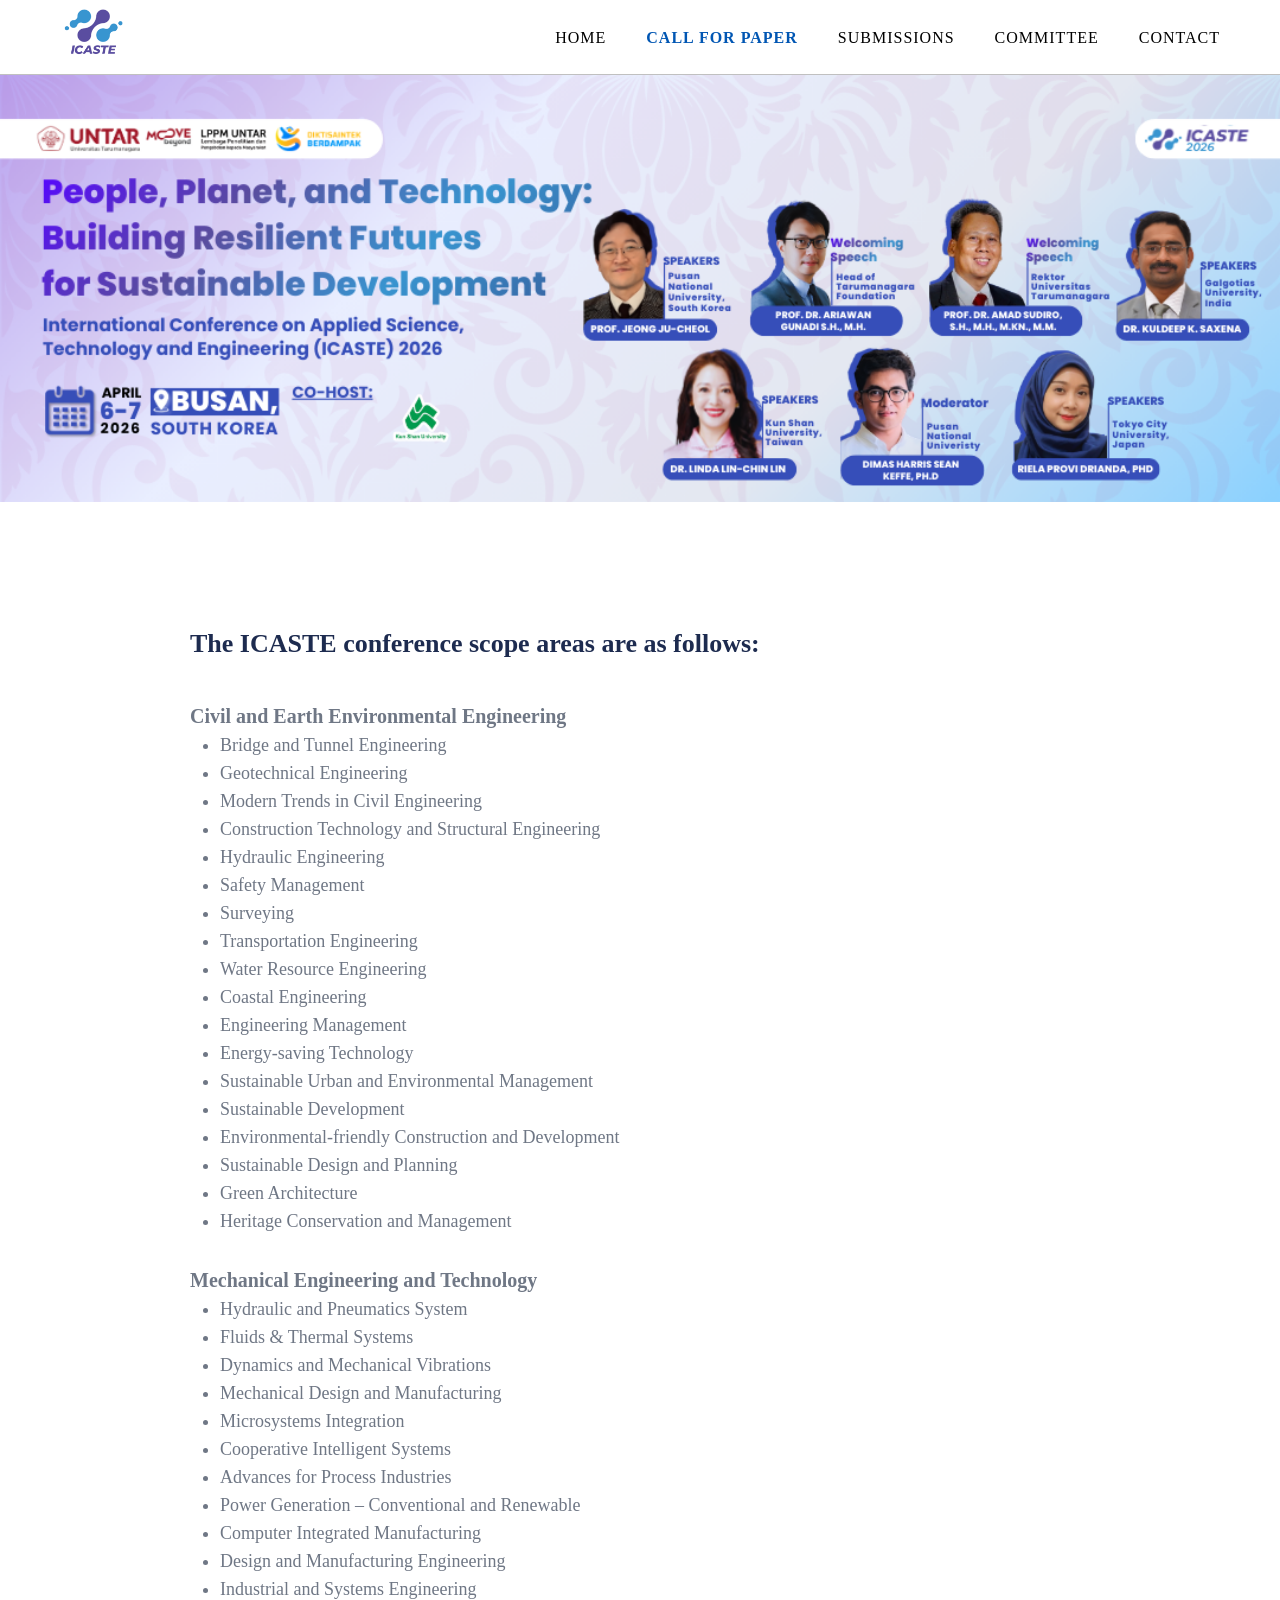
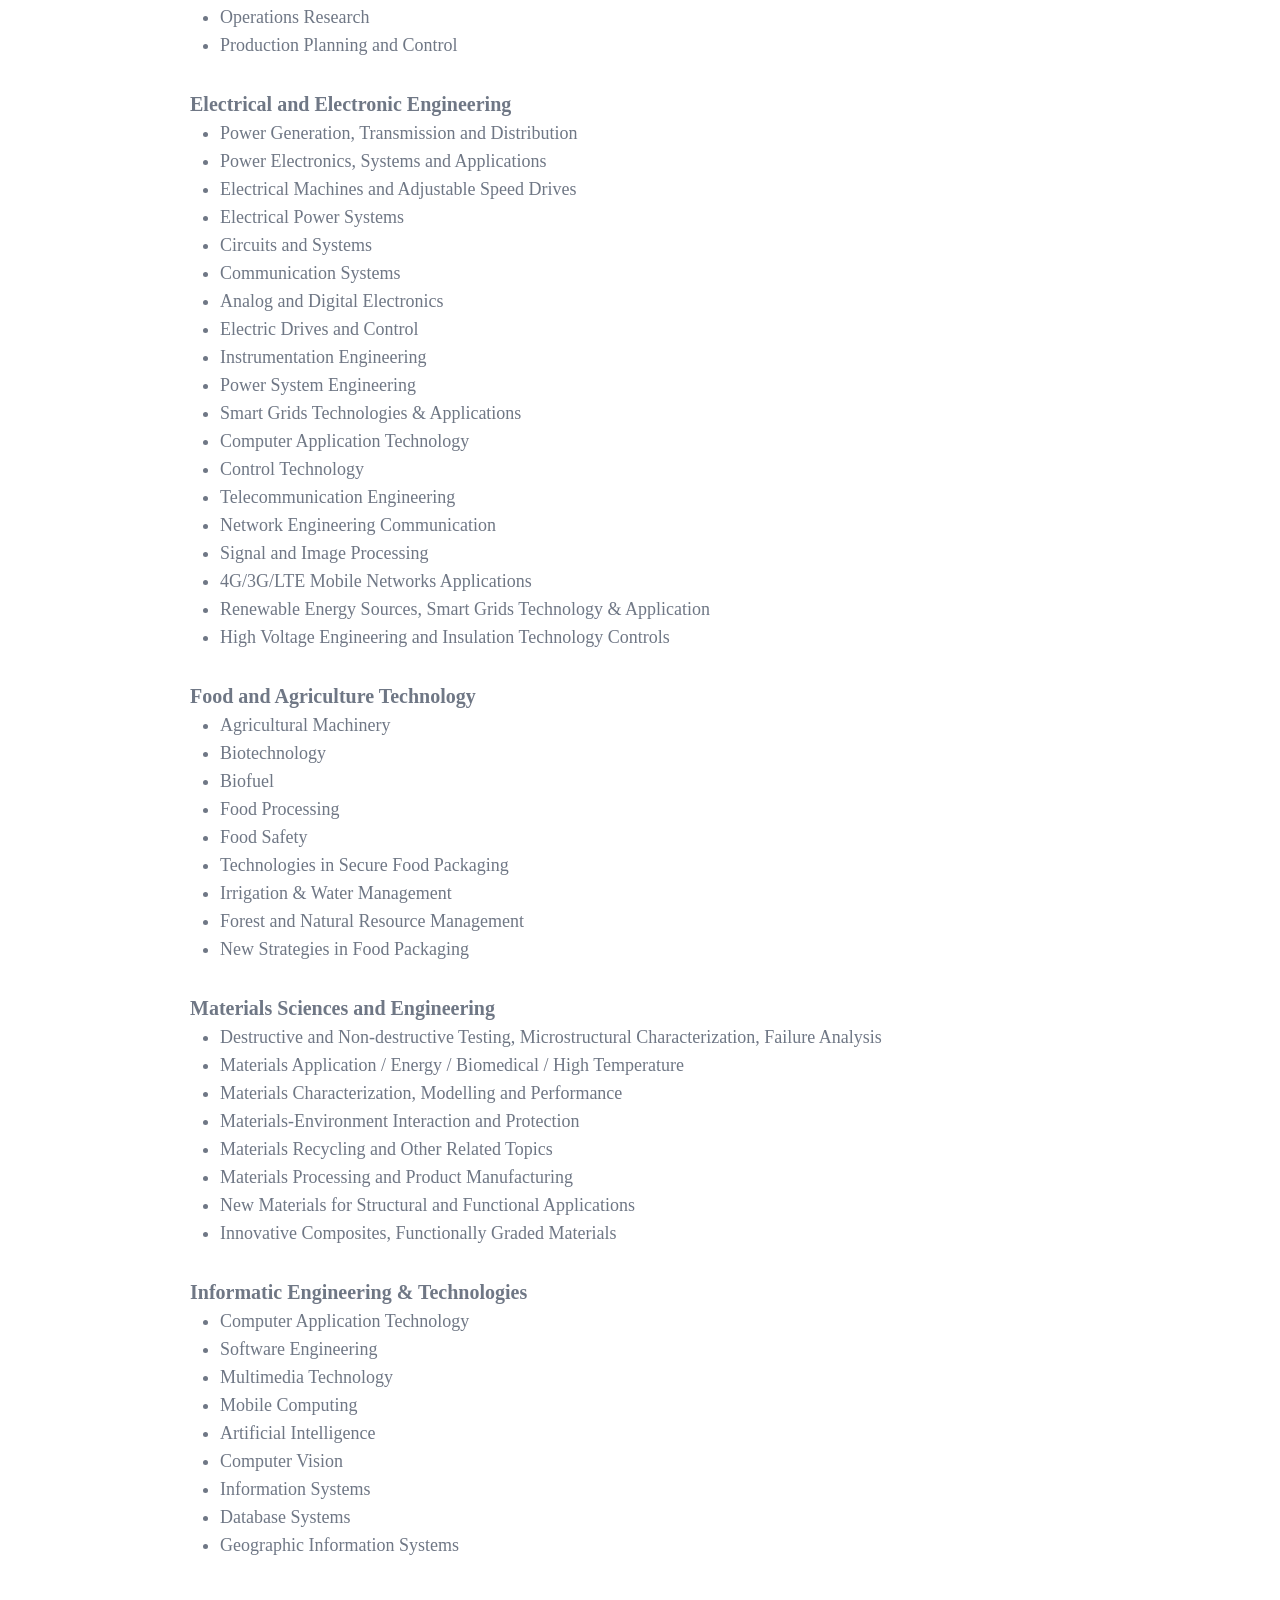
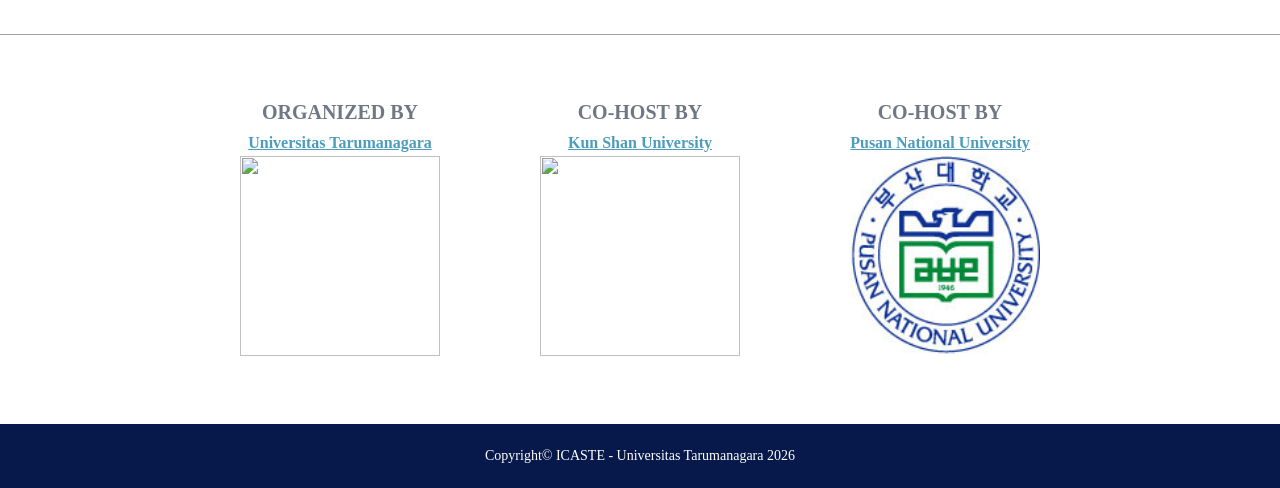
==== commit a06e877d: "add speaker & co host" ====
--- a/callforpaper.html
+++ b/callforpaper.html
@@ -4,6 +4,7 @@
     <meta charset="UTF-8">
     <title>ICASTE 2026</title>
     <meta name="viewport" content="width=device-width, initial-scale=1.0">
+    <link rel="icon" href="img/logoicaste.png">
     <link rel="stylesheet" href="style.css">
 </head>
 
@@ -163,10 +164,20 @@
         </p>
         <img src="img/kunshan.png" alt="">
     </div>
+
+    <div class="partner-item">
+        <h3>CO-HOST BY</h3>
+        <p>
+            <a href="https://www.pusan.ac.kr/eng/Main.do" target="_blank">
+            Pusan National University</a>
+        </p>
+        <img src="img/pusan.jpeg" alt="">
+    </div>
+</section>
 </section>
 
 <footer>
-    Copyright© <a href="index.html">ICASTE</a> - Universitas Tarumanagara 2026
+    Copyright© <a href="index.html">ICASTE - Universitas Tarumanagara</a> 2026
 </footer>
 
 <script>
